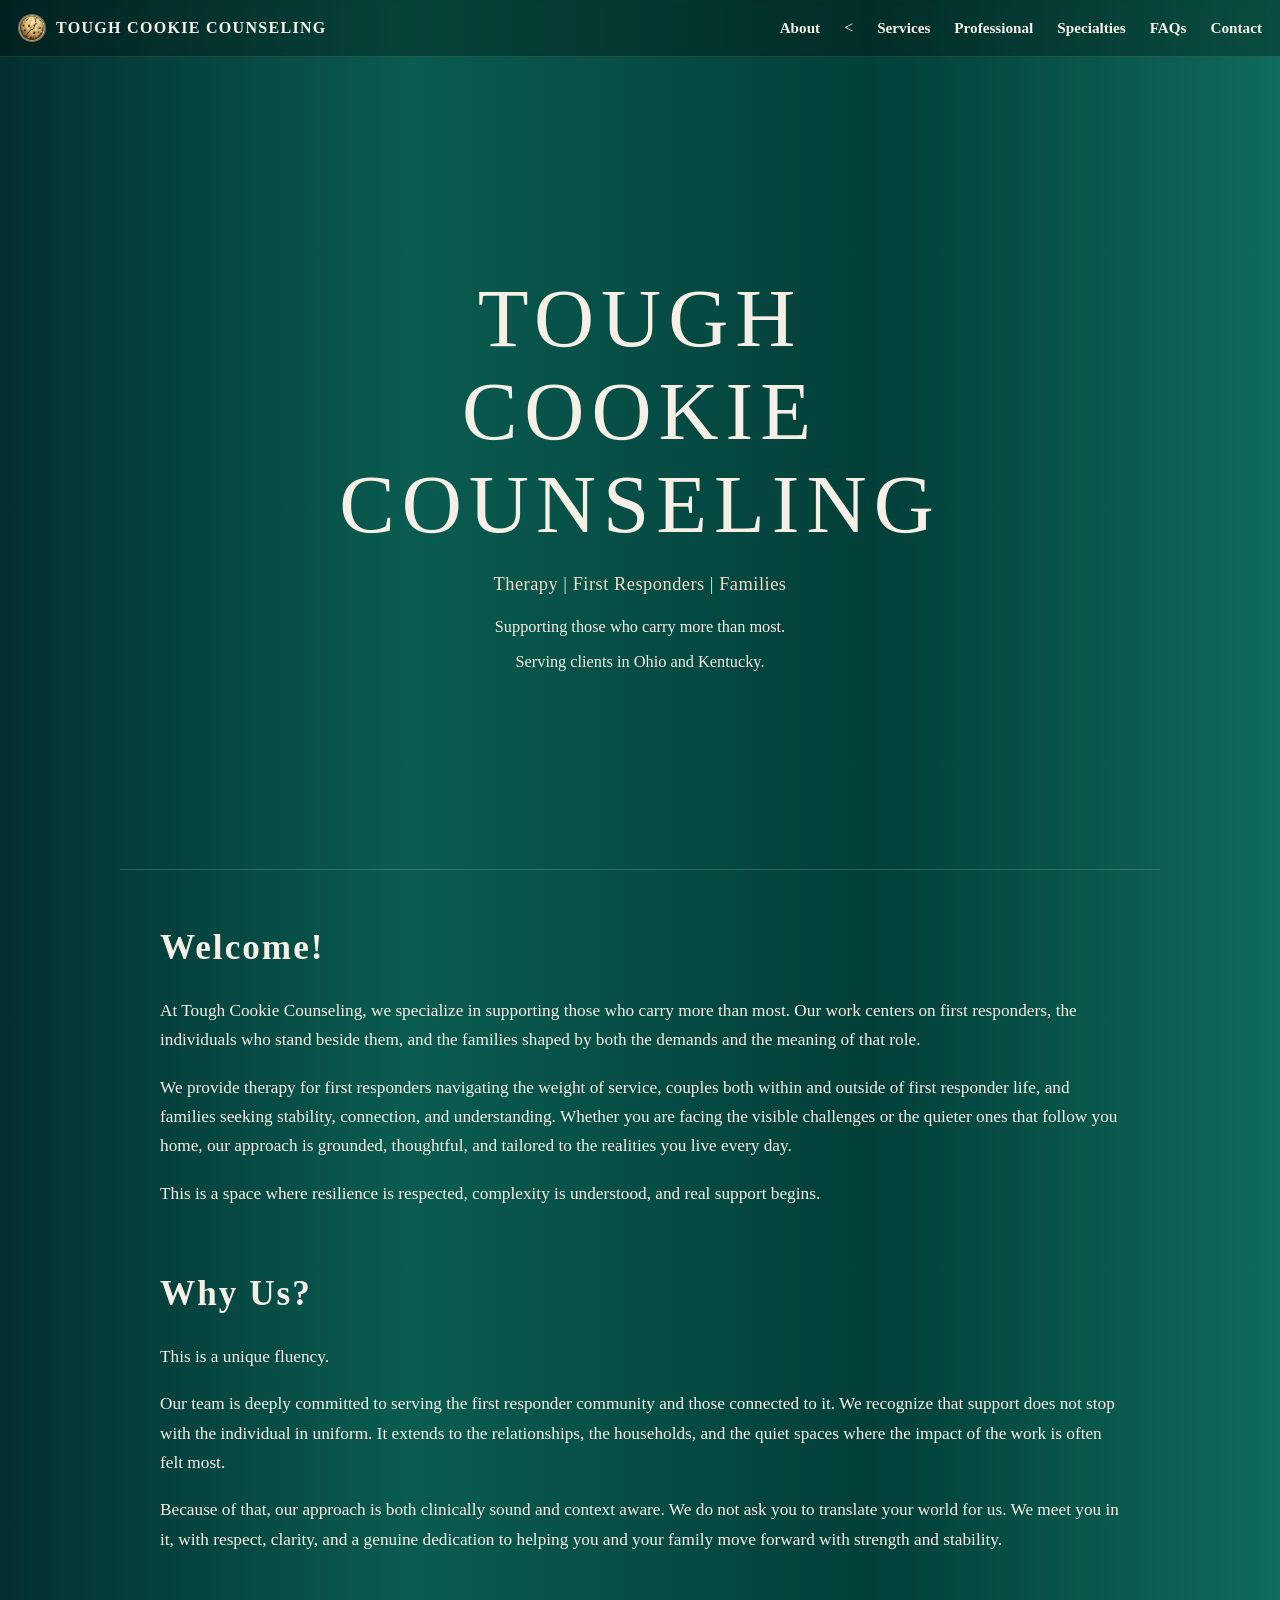
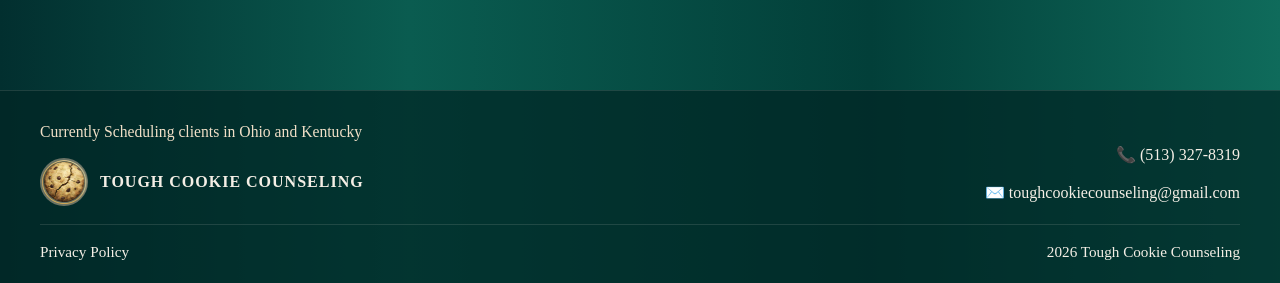
==== index.html @ ff463010 "Add links to consulting and peer support in dropdown" ====
<!DOCTYPE html>
<html lang="en">
<head>
  <meta charset="UTF-8" />
  <meta name="viewport" content="width=device-width, initial-scale=1.0" />
  <title>Tough Cookie Counseling</title>
  <style>
    body {
      margin: 0;
      font-family: Georgia, serif;
      color: #f5efe6;
      background: linear-gradient(90deg, #022f2f 0%, #0a5c50 32%, #023f39 68%, #0f6b5b 100%);
      line-height: 1.7;
    }

    header {
      background: rgba(0, 0, 0, 0.28);
      border-bottom: 1px solid rgba(245, 239, 230, 0.12);
      padding: 14px 18px;
      position: sticky;
      top: 0;
      z-index: 1000;
      backdrop-filter: blur(4px);
    }

    nav {
      display: flex;
      justify-content: space-between;
      align-items: center;
      gap: 20px;
      flex-wrap: wrap;
    }

    .brand {
      display: flex;
      align-items: center;
      gap: 10px;
      text-decoration: none;
      color: #f5efe6;
    }

    .brand img {
      width: 28px;
      height: 28px;
      border-radius: 50%;
      object-fit: cover;
      display: block;
    }

    .brand-title {
      font-size: 1rem;
      font-weight: 700;
      letter-spacing: 1.3px;
      text-transform: uppercase;
      white-space: nowrap;
    }

    .nav-links {
      list-style: none;
      display: flex;
      gap: 24px;
      margin: 0;
      padding: 0;
      align-items: center;
      flex-wrap: wrap;
    }

    .nav-links li {
      position: relative;
    }

    .nav-links a {
      color: #f5efe6;
      text-decoration: none;
      font-size: 0.95rem;
      font-weight: 600;
    }

    .nav-links a:hover {
      color: #eadcc8;
    }

    .dropdown-content {
      display: none;
      position: absolute;
      top: 100%;
      right: 0;
      min-width: 215px;
      background: #0c3b37;
      border: 1px solid rgba(245, 239, 230, 0.12);
      box-shadow: 0 10px 24px rgba(0, 0, 0, 0.22);
      z-index: 999;
    }

    .dropdown-content a {
      display: block;
      padding: 12px 14px;
      font-size: 0.92rem;
      white-space: nowrap;
    }

    .dropdown-content a:hover {
      background: rgba(255, 255, 255, 0.05);
    }

    .dropdown:hover .dropdown-content {
      display: block;
    }

    .hero {
      min-height: 78vh;
      display: flex;
      align-items: center;
      justify-content: center;
      text-align: center;
      padding: 70px 20px 40px;
    }

    .hero-inner {
      max-width: 760px;
      margin: 0 auto;
    }

    .hero h1 {
      font-size: 5.2rem;
      line-height: 1.12;
      letter-spacing: 7px;
      margin: 0 0 18px;
      font-weight: 400;
    }

    .hero-subtitle {
      font-size: 1.15rem;
      margin-bottom: 12px;
      color: #f0dfc7;
      letter-spacing: 0.5px;
    }

    .hero p {
      font-size: 1.02rem;
      margin: 8px 0;
    }

    .content {
      max-width: 1040px;
      margin: 0 auto;
      padding: 0 24px 80px;
    }

    .section-divider {
      border: none;
      border-top: 1px solid rgba(245, 239, 230, 0.18);
      margin: 0 auto 48px;
    }

    .info-section {
      max-width: 960px;
      margin: 0 auto 56px;
    }

    .info-section h2 {
      font-size: 2.2rem;
      letter-spacing: 2px;
      margin: 0 0 18px;
      color: #f5efe6;
    }

    .info-section p {
      font-size: 1.08rem;
      margin: 0 0 18px;
      color: #f5efe6;
    }

    footer {
      background: rgba(0, 38, 36, 0.72);
      border-top: 1px solid rgba(245, 239, 230, 0.12);
      padding: 28px 22px 18px;
    }

    .footer-grid {
      max-width: 1200px;
      margin: 0 auto;
      display: grid;
      grid-template-columns: 1.2fr 1fr;
      gap: 24px;
      align-items: end;
    }

    .footer-left {
      display: flex;
      flex-direction: column;
      gap: 12px;
    }

    .scheduling {
      font-size: 0.98rem;
      color: #f0dfc7;
    }

    .footer-logo {
      display: flex;
      align-items: center;
      gap: 12px;
      text-decoration: none;
      color: #f5efe6;
    }

    .footer-logo img {
      width: 48px;
      height: 48px;
      object-fit: cover;
      border-radius: 50%;
      display: block;
    }

    .footer-logo-text {
      font-size: 1rem;
      font-weight: 700;
      letter-spacing: 1px;
      text-transform: uppercase;
    }

    .footer-right {
      text-align: right;
      display: flex;
      flex-direction: column;
      gap: 10px;
      justify-content: flex-end;
    }

    .contact-line {
      font-size: 1rem;
      color: #f5efe6;
    }

    .contact-line a,
    .footer-bottom a {
      color: #f5efe6;
      text-decoration: none;
    }

    .contact-line a:hover,
    .footer-bottom a:hover {
      color: #eadcc8;
    }

    .footer-bottom {
      max-width: 1200px;
      margin: 18px auto 0;
      padding-top: 14px;
      border-top: 1px solid rgba(245, 239, 230, 0.12);
      display: flex;
      justify-content: space-between;
      gap: 16px;
      flex-wrap: wrap;
      font-size: 0.95rem;
    }

    @media (max-width: 900px) {
      .hero h1 {
        font-size: 3.6rem;
        letter-spacing: 4px;
      }

      .footer-grid {
        grid-template-columns: 1fr;
      }

      .footer-right {
        text-align: left;
      }

      .footer-bottom {
        flex-direction: column;
      }
    }

    @media (max-width: 640px) {
      header {
        padding: 14px 14px;
      }

      nav {
        align-items: flex-start;
      }

      .brand-title {
        font-size: 0.9rem;
      }

      .nav-links {
        gap: 14px;
      }

      .dropdown-content {
        right: auto;
        left: 0;
      }

      .hero {
        min-height: auto;
        padding: 60px 18px 36px;
      }

      .hero h1 {
        font-size: 2.5rem;
        letter-spacing: 3px;
      }

      .hero-subtitle {
        font-size: 1rem;
      }

      .info-section h2 {
        font-size: 1.7rem;
      }

      .info-section p {
        font-size: 1rem;
      }
    }
  </style>
</head>
<body>
  <header>
    <nav>
      <a class="brand" href="index.html">
        <img src="Cookie%20Logo%20Only.png" alt="Tough Cookie Counseling logo">
        <span class="brand-title">Tough Cookie Counseling</span>
      </a>

      <ul class="nav-links">
        <li class="dropdown">
          <a href="#">About</a>
          <div class="dropdown-content">
            <a href="about-tcc.html">About TCC</a>
            <a href="samantha-battrell.html">Samantha Battrell</a>
          </div>
        </li>

        <<li class="dropdown">
          <a href="#">Services</a>
          <div class="dropdown-content">
            <a href="services.html">Services Overview</a>
            <a href="consulting.html">Consulting</a>
            <a href="peer-support.html">Peer Support</a>
          </div>
        </li>
        <li class="dropdown">
          <a href="#">Professional</a>
          <div class="dropdown-content">
            <a href="professional.html">Professional</a>
            
          </div>
        </li>

        <li class="dropdown">
          <a href="#">Specialties</a>
          <div class="dropdown-content">
            <a href="specialties.html">Specialties</a>
          </div>
        </li>

        <li class="dropdown">
          <a href="#">FAQs</a>
          <div class="dropdown-content">
            <a href="faq.html">Frequently Asked Questions</a>
          </div>
        </li>

        <li class="dropdown">
          <a href="#">Contact</a>
          <div class="dropdown-content">
            <a href="contact.html">Contact</a>
          </div>
        </li>
      </ul>
    </nav>
  </header>

  <main>
    <section class="hero">
      <div class="hero-inner">
        <h1>TOUGH<br>COOKIE<br>COUNSELING</h1>
        <div class="hero-subtitle">Therapy | First Responders | Families</div>
        <p>Supporting those who carry more than most.</p>
        <p>Serving clients in Ohio and Kentucky.</p>
      </div>
    </section>

    <div class="content">
      <hr class="section-divider">

      <section class="info-section">
        <h2>Welcome!</h2>
        <p>
          At Tough Cookie Counseling, we specialize in supporting those who carry more than most.
          Our work centers on first responders, the individuals who stand beside them, and the families
          shaped by both the demands and the meaning of that role.
        </p>
        <p>
          We provide therapy for first responders navigating the weight of service, couples both within
          and outside of first responder life, and families seeking stability, connection, and understanding.
          Whether you are facing the visible challenges or the quieter ones that follow you home, our approach
          is grounded, thoughtful, and tailored to the realities you live every day.
        </p>
        <p>
          This is a space where resilience is respected, complexity is understood, and real support begins.
        </p>
      </section>

      <section class="info-section">
        <h2>Why Us?</h2>
        <p>
          This is a unique fluency.
        </p>
        <p>
          Our team is deeply committed to serving the first responder community and those connected to it.
          We recognize that support does not stop with the individual in uniform. It extends to the
          relationships, the households, and the quiet spaces where the impact of the work is often felt most.
        </p>
        <p>
          Because of that, our approach is both clinically sound and context aware. We do not ask you to
          translate your world for us. We meet you in it, with respect, clarity, and a genuine dedication
          to helping you and your family move forward with strength and stability.
        </p>
      </section>
    </div>
  </main>

  <footer>
    <div class="footer-grid">
      <div class="footer-left">
        <div class="scheduling">Currently Scheduling clients in Ohio and Kentucky</div>
        <a class="footer-logo" href="index.html">
          <img src="Cookie%20Logo%20Only.png" alt="Tough Cookie Counseling logo">
          <span class="footer-logo-text">Tough Cookie Counseling</span>
        </a>
      </div>

      <div class="footer-right">
        <div class="contact-line">📞 <a href="tel:15133278319">(513) 327-8319</a></div>
        <div class="contact-line">✉️ <a href="mailto:toughcookiecounseling@gmail.com">toughcookiecounseling@gmail.com</a></div>
      </div>
    </div>

    <div class="footer-bottom">
      <div><a href="NOTICEOFPRIVACYPRACTICES.docx" target="_blank">Privacy Policy</a></div>
      <div>2026 Tough Cookie Counseling</div>
    </div>
  </footer>
</body>
</html>
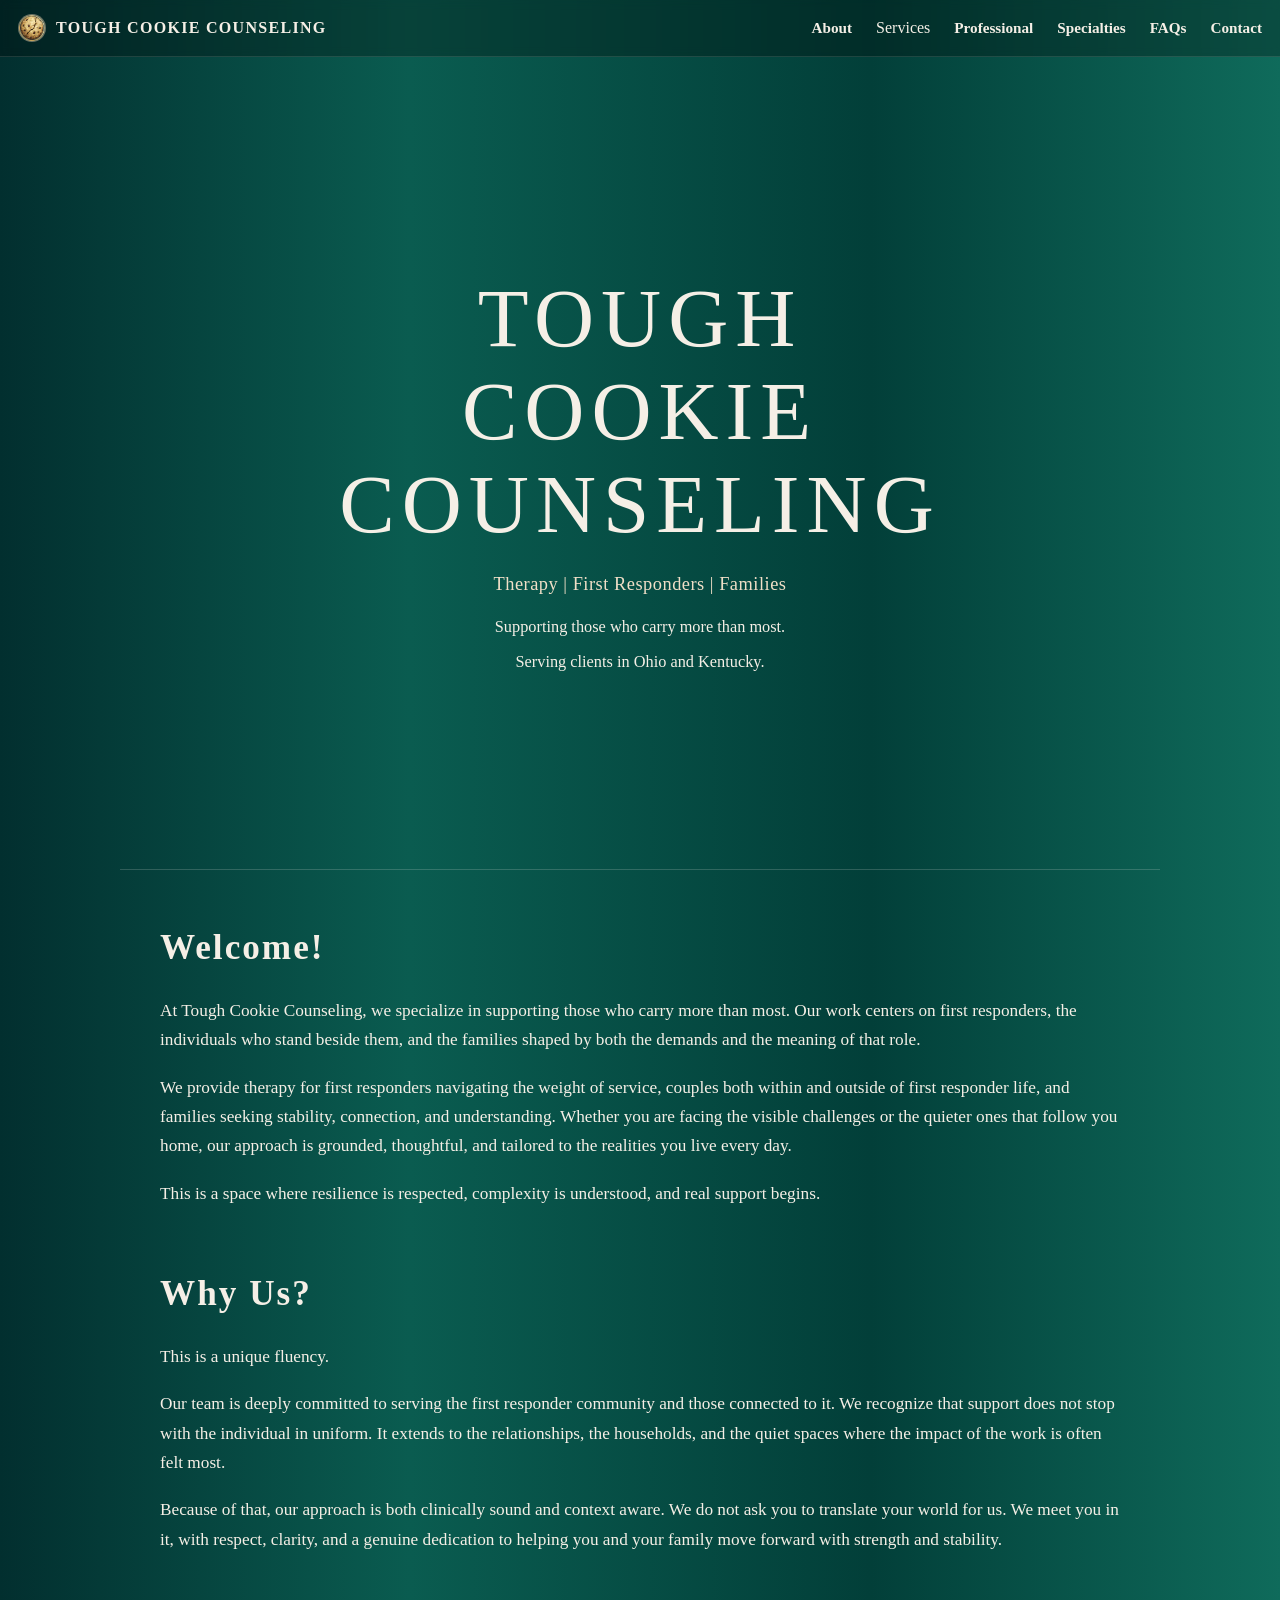
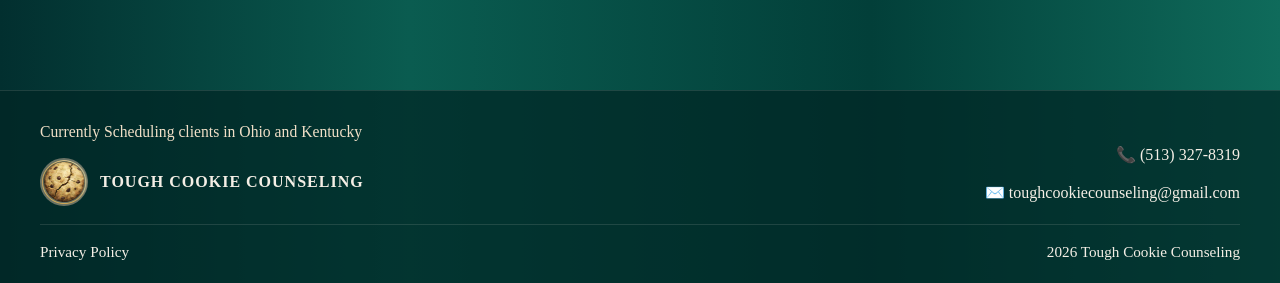
==== commit e009d62a: "Refactor Services section into a dropdown button Replaced the Services list with a dropdown button f" ====
--- a/index.html
+++ b/index.html
@@ -338,14 +338,15 @@
           </div>
         </li>
 
-        <<li class="dropdown">
-          <a href="#">Services</a>
-          <div class="dropdown-content">
-            <a href="services.html">Services Overview</a>
-            <a href="consulting.html">Consulting</a>
-            <a href="peer-support.html">Peer Support</a>
-          </div>
-        </li>
+        <div class="dropdown">
+        <div class="dropbtn">Services</div>
+        <div class="dropdown-content">
+          <a href="services.html">Clinical Services</a>
+          <a href="services.html#peer-support">Peer Support</a>
+          <a href="services.html#consulting">Consulting</a>
+        </div>
+      </div>
+        
         <li class="dropdown">
           <a href="#">Professional</a>
           <div class="dropdown-content">
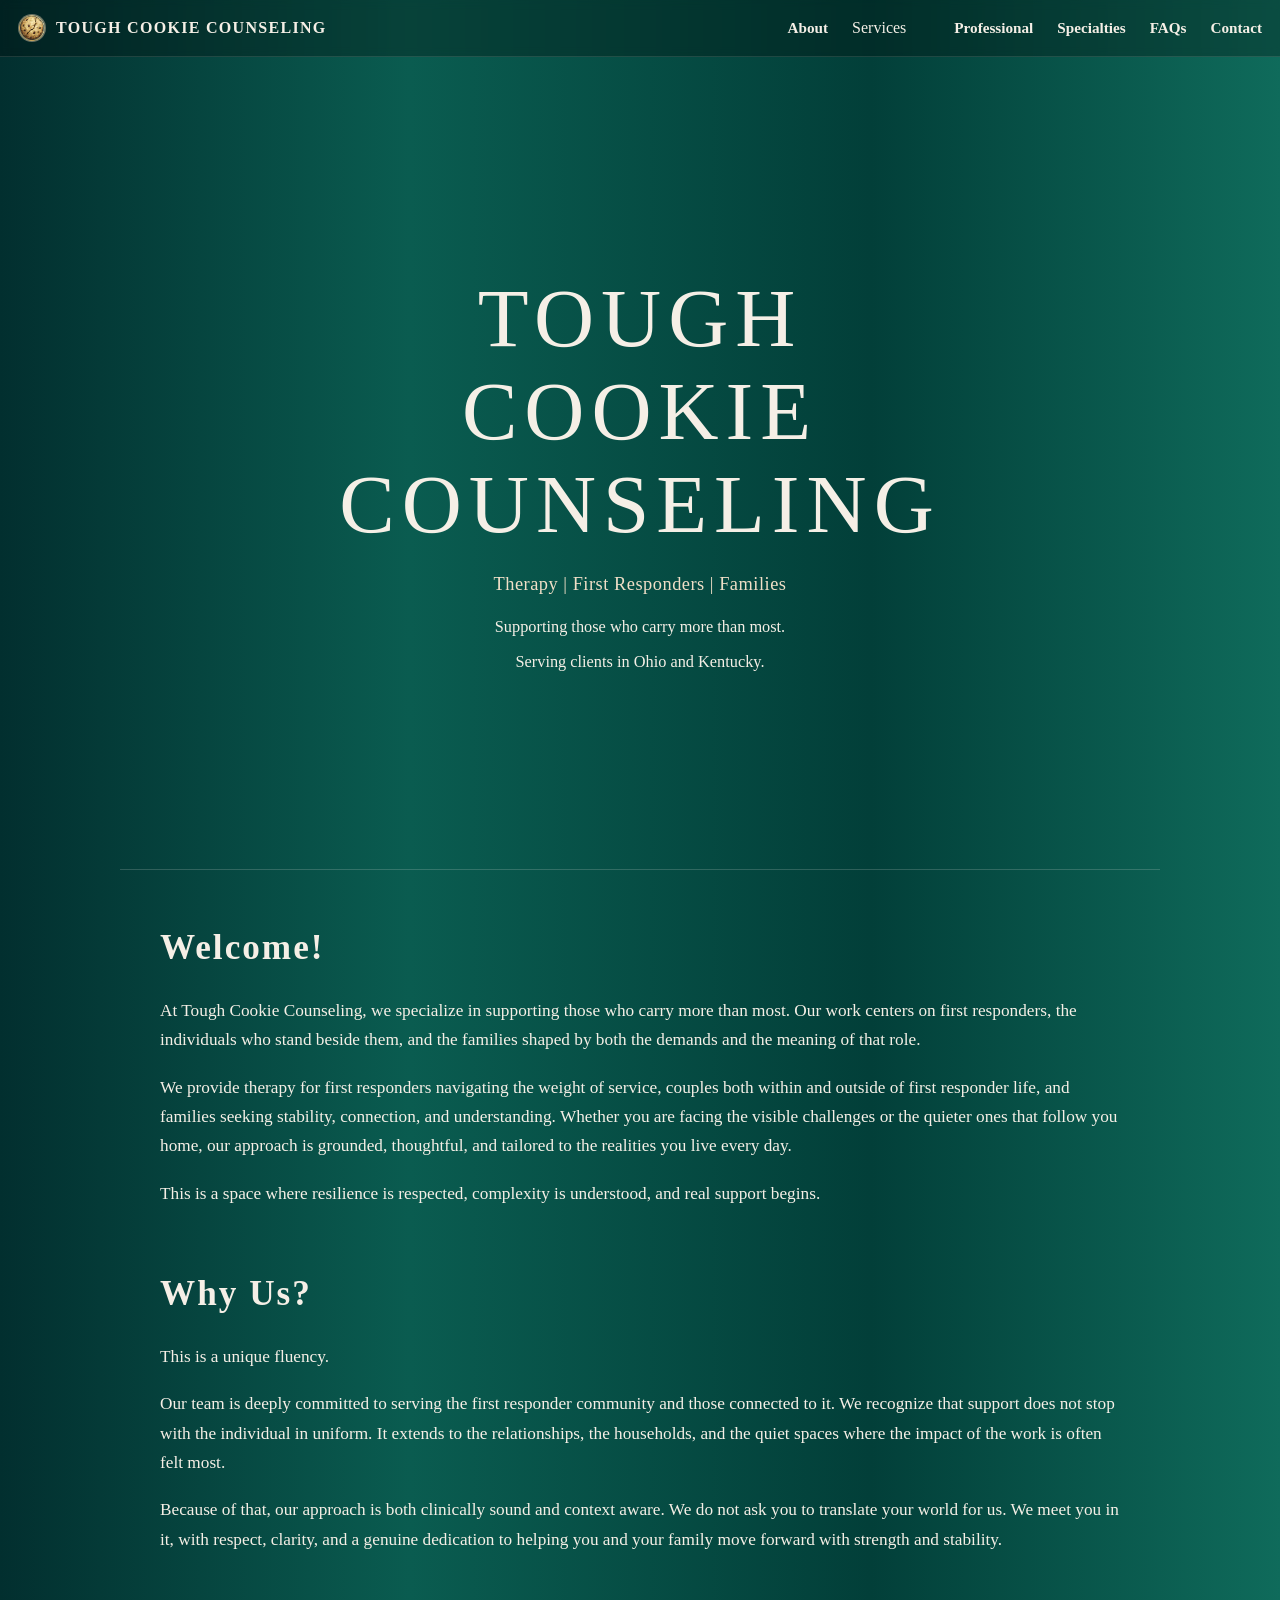
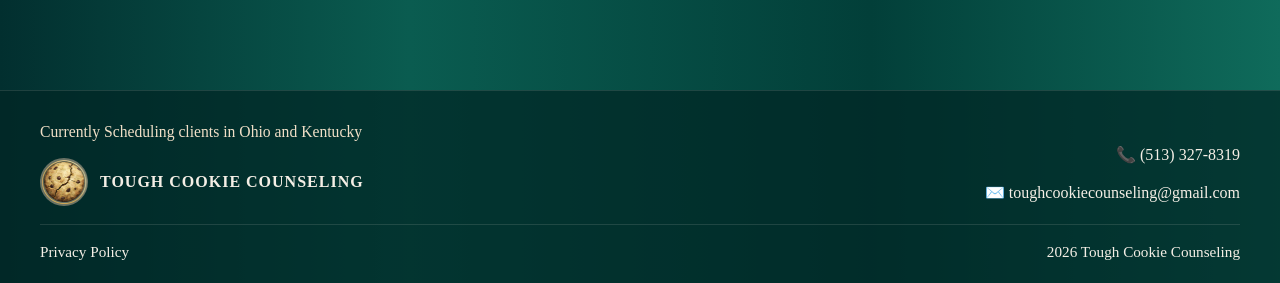
==== commit 6cd1d6af: "Remove specific service links from dropdown" ====
--- a/index.html
+++ b/index.html
@@ -341,9 +341,7 @@
         <div class="dropdown">
         <div class="dropbtn">Services</div>
         <div class="dropdown-content">
-          <a href="services.html">Clinical Services</a>
-          <a href="services.html#peer-support">Peer Support</a>
-          <a href="services.html#consulting">Consulting</a>
+          <a href="services.html">
         </div>
       </div>
         
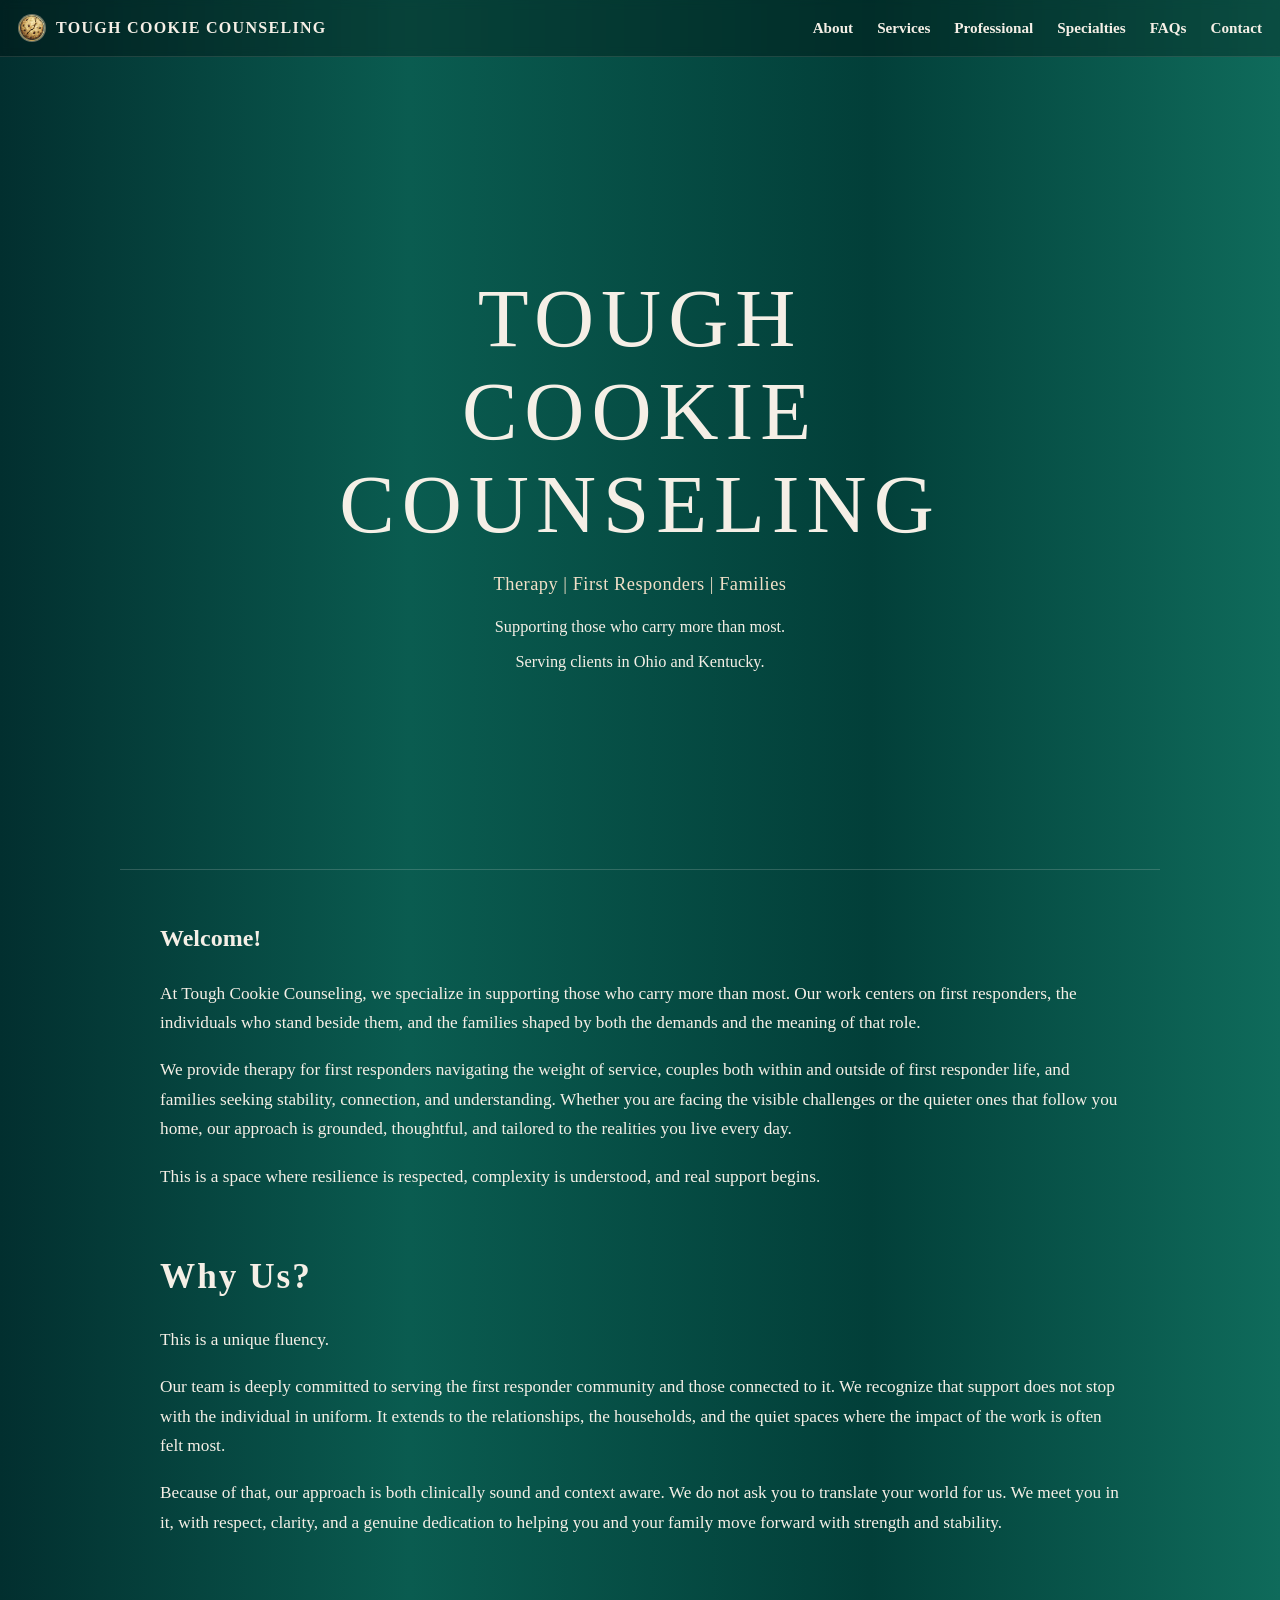
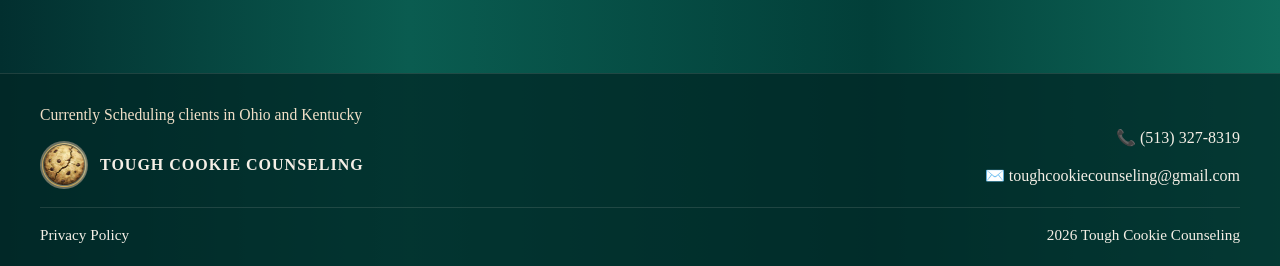
==== commit ee98582f: "Enhance dropdown menu and update welcome header Updated the site title and improved the services dro" ====
--- a/index.html
+++ b/index.html
@@ -336,14 +336,16 @@
             <a href="about-tcc.html">About TCC</a>
             <a href="samantha-battrell.html">Samantha Battrell</a>
           </div>
+          
         </li>
-
-        <div class="dropdown">
-        <div class="dropbtn">Services</div>
-        <div class="dropdown-content">
-          <a href="services.html">
-        </div>
-      </div>
+<li class="dropdown">
+  <a href="#">Services</a>
+  <div class="dropdown-content">
+    <a href="services.html">Services Overview</a>
+    <a href="services.html#consulting">Consulting</a>
+    <a href="services.html#peer-support">Peer Support</a>
+  </div>
+</li>
         
         <li class="dropdown">
           <a href="#">Professional</a>
@@ -391,7 +393,7 @@
       <hr class="section-divider">
 
       <section class="info-section">
-        <h2>Welcome!</h2>
+        <h1 class="site-title">Welcome!</h1>
         <p>
           At Tough Cookie Counseling, we specialize in supporting those who carry more than most.
           Our work centers on first responders, the individuals who stand beside them, and the families
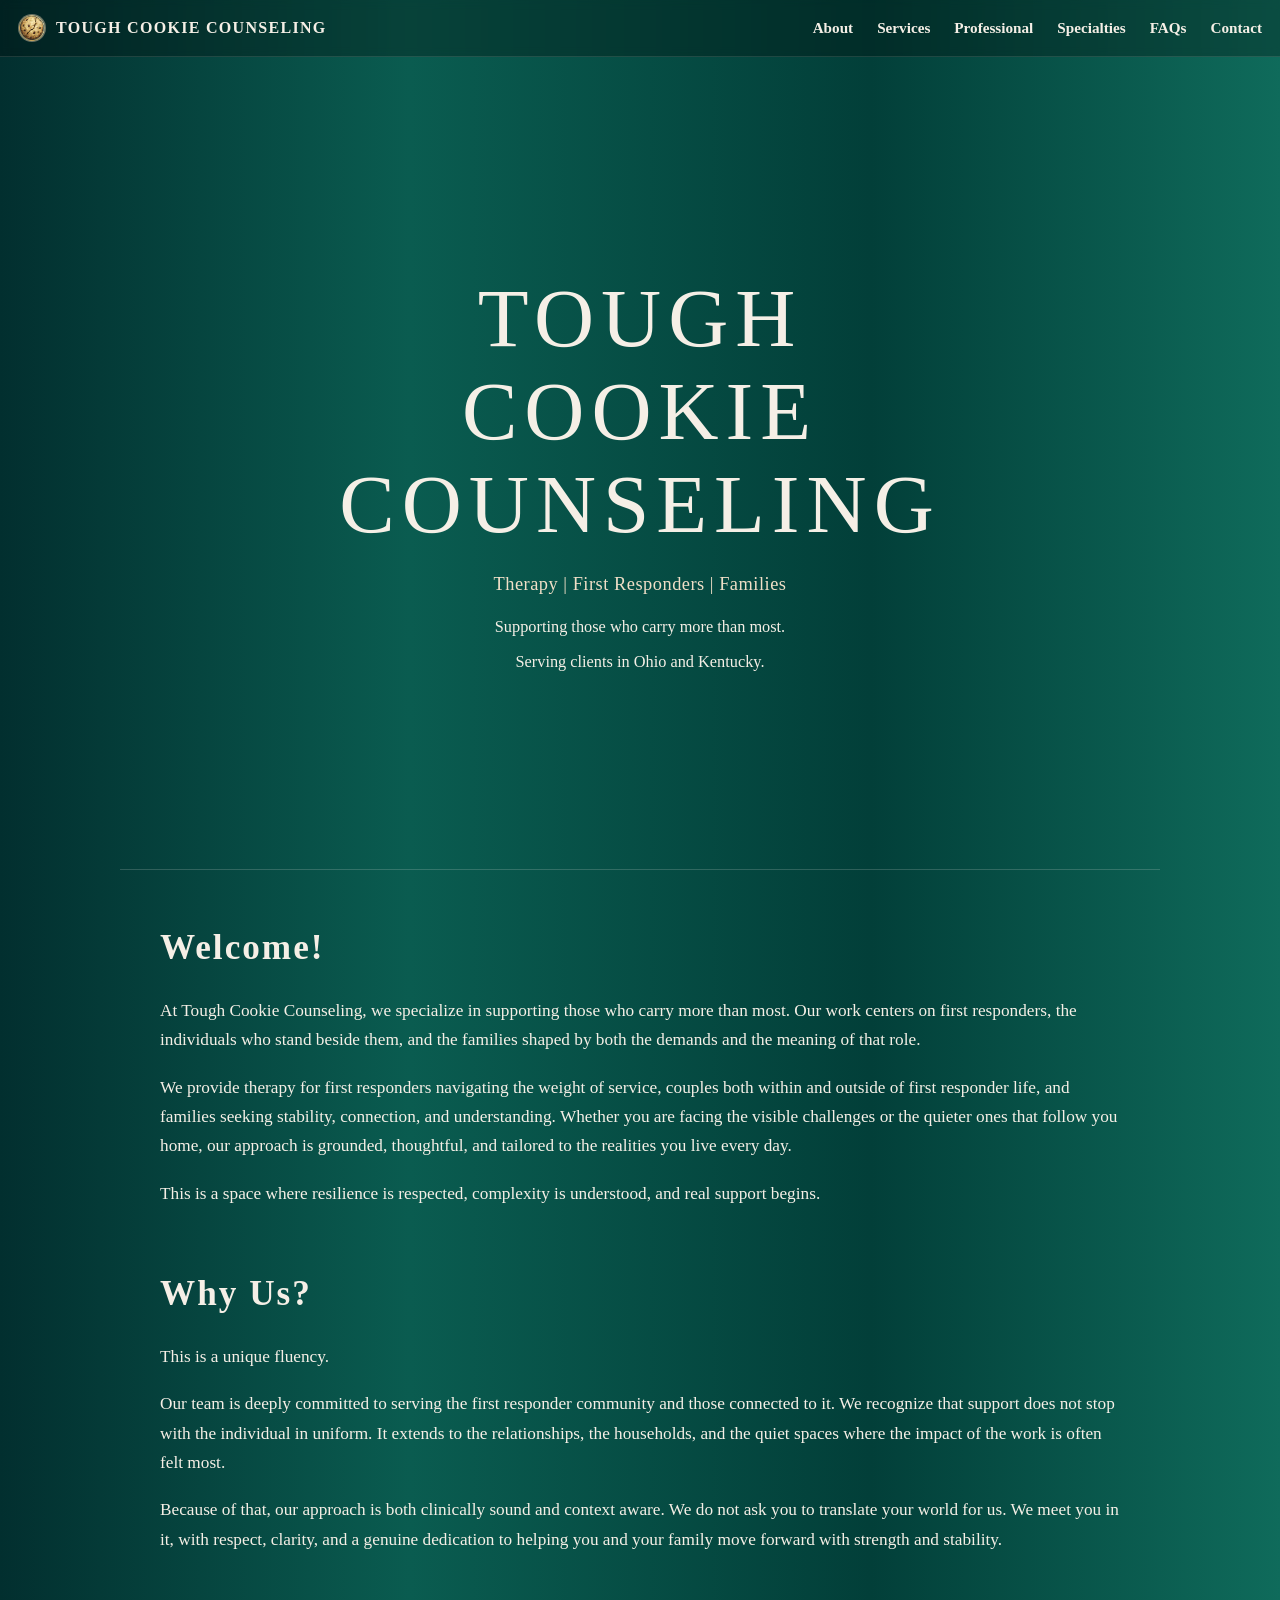
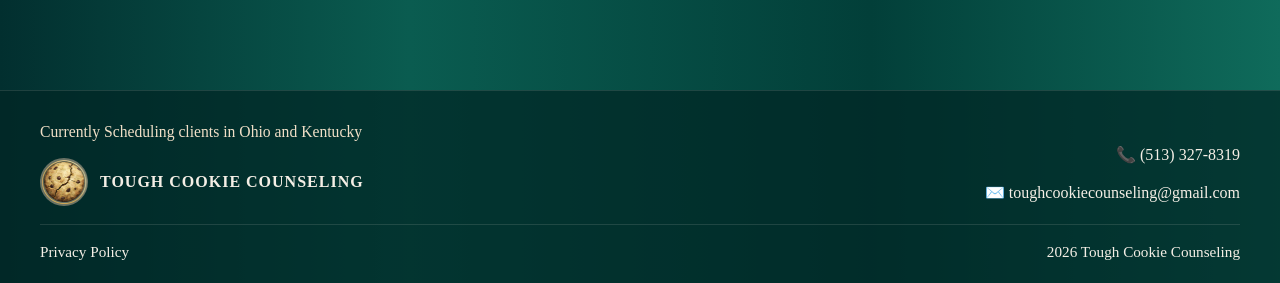
==== commit fe456bd1: "Refactor services dropdown and update welcome heading Removed unnecessary services dropdown links an" ====
--- a/index.html
+++ b/index.html
@@ -336,17 +336,15 @@
             <a href="about-tcc.html">About TCC</a>
             <a href="samantha-battrell.html">Samantha Battrell</a>
           </div>
-          
-        </li>
-<li class="dropdown">
-  <a href="#">Services</a>
-  <div class="dropdown-content">
-    <a href="services.html">Services Overview</a>
-    <a href="services.html#consulting">Consulting</a>
-    <a href="services.html#peer-support">Peer Support</a>
-  </div>
-</li>
-        
+        </li>
+
+        <li class="dropdown">
+          <a href="#">Services</a>
+          <div class="dropdown-content">
+            <a href="services.html">Services Overview</a>
+          </div>
+        </li>
+
         <li class="dropdown">
           <a href="#">Professional</a>
           <div class="dropdown-content">
@@ -393,7 +391,7 @@
       <hr class="section-divider">
 
       <section class="info-section">
-        <h1 class="site-title">Welcome!</h1>
+        <h2>Welcome!</h2>
         <p>
           At Tough Cookie Counseling, we specialize in supporting those who carry more than most.
           Our work centers on first responders, the individuals who stand beside them, and the families
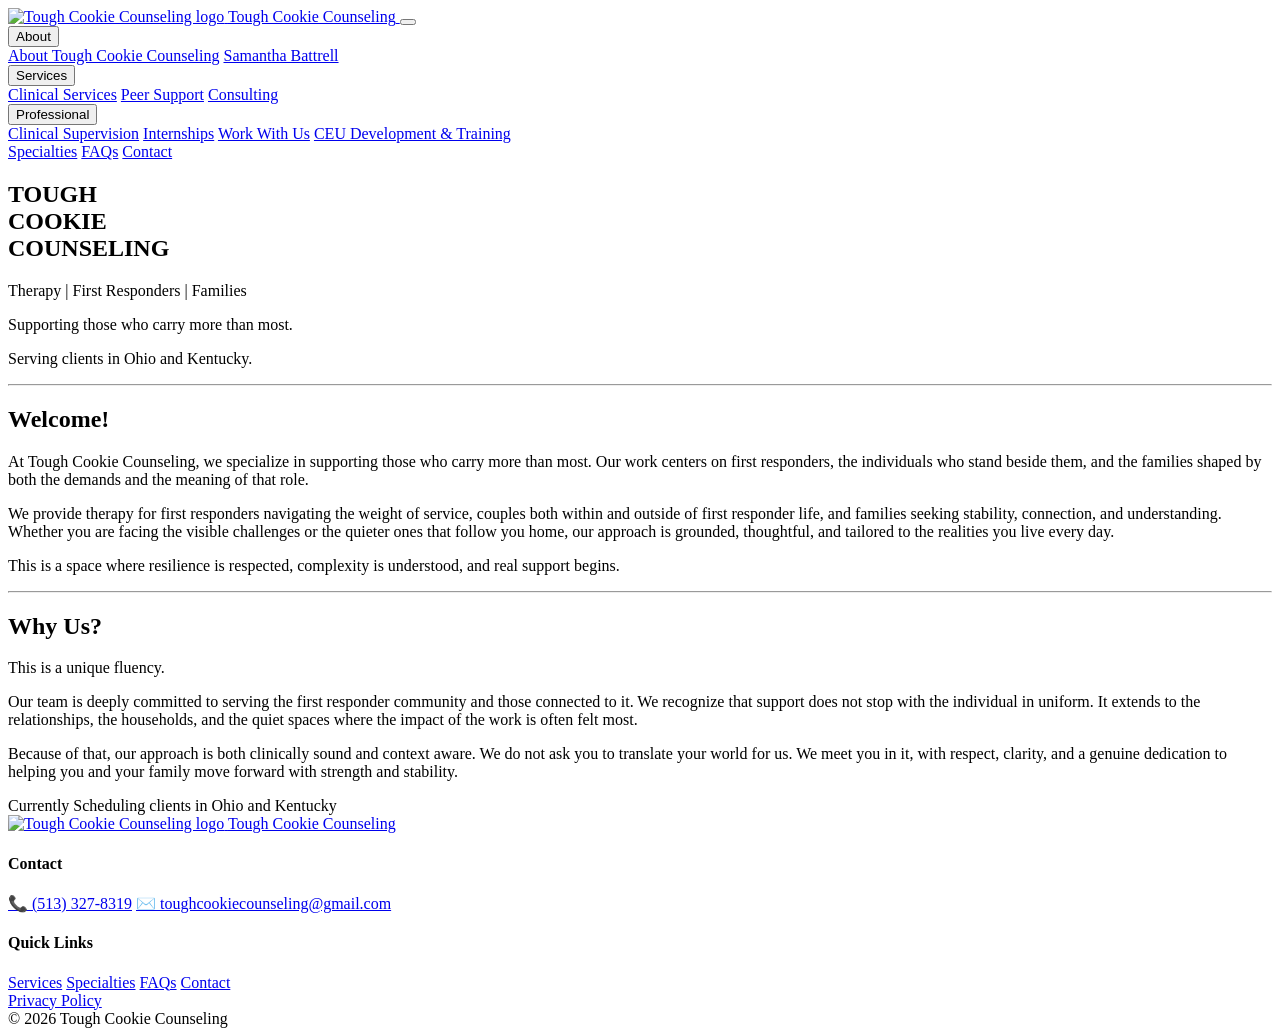
==== commit cfe797d9: "new update" ====
--- a/index.html
+++ b/index.html
@@ -1,394 +1,74 @@
-<!DOCTYPE html>
+﻿<!DOCTYPE html>
 <html lang="en">
 <head>
   <meta charset="UTF-8" />
   <meta name="viewport" content="width=device-width, initial-scale=1.0" />
+  <meta name="description" content="Tough Cookie Counseling — Therapy for first responders, couples, and families in Ohio and Kentucky. Grounded, direct, and real support." />
   <title>Tough Cookie Counseling</title>
-  <style>
-    body {
-      margin: 0;
-      font-family: Georgia, serif;
-      color: #f5efe6;
-      background: linear-gradient(90deg, #022f2f 0%, #0a5c50 32%, #023f39 68%, #0f6b5b 100%);
-      line-height: 1.7;
-    }
-
-    header {
-      background: rgba(0, 0, 0, 0.28);
-      border-bottom: 1px solid rgba(245, 239, 230, 0.12);
-      padding: 14px 18px;
-      position: sticky;
-      top: 0;
-      z-index: 1000;
-      backdrop-filter: blur(4px);
-    }
-
-    nav {
-      display: flex;
-      justify-content: space-between;
-      align-items: center;
-      gap: 20px;
-      flex-wrap: wrap;
-    }
-
-    .brand {
-      display: flex;
-      align-items: center;
-      gap: 10px;
-      text-decoration: none;
-      color: #f5efe6;
-    }
-
-    .brand img {
-      width: 28px;
-      height: 28px;
-      border-radius: 50%;
-      object-fit: cover;
-      display: block;
-    }
-
-    .brand-title {
-      font-size: 1rem;
-      font-weight: 700;
-      letter-spacing: 1.3px;
-      text-transform: uppercase;
-      white-space: nowrap;
-    }
-
-    .nav-links {
-      list-style: none;
-      display: flex;
-      gap: 24px;
-      margin: 0;
-      padding: 0;
-      align-items: center;
-      flex-wrap: wrap;
-    }
-
-    .nav-links li {
-      position: relative;
-    }
-
-    .nav-links a {
-      color: #f5efe6;
-      text-decoration: none;
-      font-size: 0.95rem;
-      font-weight: 600;
-    }
-
-    .nav-links a:hover {
-      color: #eadcc8;
-    }
-
-    .dropdown-content {
-      display: none;
-      position: absolute;
-      top: 100%;
-      right: 0;
-      min-width: 215px;
-      background: #0c3b37;
-      border: 1px solid rgba(245, 239, 230, 0.12);
-      box-shadow: 0 10px 24px rgba(0, 0, 0, 0.22);
-      z-index: 999;
-    }
-
-    .dropdown-content a {
-      display: block;
-      padding: 12px 14px;
-      font-size: 0.92rem;
-      white-space: nowrap;
-    }
-
-    .dropdown-content a:hover {
-      background: rgba(255, 255, 255, 0.05);
-    }
-
-    .dropdown:hover .dropdown-content {
-      display: block;
-    }
-
-    .hero {
-      min-height: 78vh;
-      display: flex;
-      align-items: center;
-      justify-content: center;
-      text-align: center;
-      padding: 70px 20px 40px;
-    }
-
-    .hero-inner {
-      max-width: 760px;
-      margin: 0 auto;
-    }
-
-    .hero h1 {
-      font-size: 5.2rem;
-      line-height: 1.12;
-      letter-spacing: 7px;
-      margin: 0 0 18px;
-      font-weight: 400;
-    }
-
-    .hero-subtitle {
-      font-size: 1.15rem;
-      margin-bottom: 12px;
-      color: #f0dfc7;
-      letter-spacing: 0.5px;
-    }
-
-    .hero p {
-      font-size: 1.02rem;
-      margin: 8px 0;
-    }
-
-    .content {
-      max-width: 1040px;
-      margin: 0 auto;
-      padding: 0 24px 80px;
-    }
-
-    .section-divider {
-      border: none;
-      border-top: 1px solid rgba(245, 239, 230, 0.18);
-      margin: 0 auto 48px;
-    }
-
-    .info-section {
-      max-width: 960px;
-      margin: 0 auto 56px;
-    }
-
-    .info-section h2 {
-      font-size: 2.2rem;
-      letter-spacing: 2px;
-      margin: 0 0 18px;
-      color: #f5efe6;
-    }
-
-    .info-section p {
-      font-size: 1.08rem;
-      margin: 0 0 18px;
-      color: #f5efe6;
-    }
-
-    footer {
-      background: rgba(0, 38, 36, 0.72);
-      border-top: 1px solid rgba(245, 239, 230, 0.12);
-      padding: 28px 22px 18px;
-    }
-
-    .footer-grid {
-      max-width: 1200px;
-      margin: 0 auto;
-      display: grid;
-      grid-template-columns: 1.2fr 1fr;
-      gap: 24px;
-      align-items: end;
-    }
-
-    .footer-left {
-      display: flex;
-      flex-direction: column;
-      gap: 12px;
-    }
-
-    .scheduling {
-      font-size: 0.98rem;
-      color: #f0dfc7;
-    }
-
-    .footer-logo {
-      display: flex;
-      align-items: center;
-      gap: 12px;
-      text-decoration: none;
-      color: #f5efe6;
-    }
-
-    .footer-logo img {
-      width: 48px;
-      height: 48px;
-      object-fit: cover;
-      border-radius: 50%;
-      display: block;
-    }
-
-    .footer-logo-text {
-      font-size: 1rem;
-      font-weight: 700;
-      letter-spacing: 1px;
-      text-transform: uppercase;
-    }
-
-    .footer-right {
-      text-align: right;
-      display: flex;
-      flex-direction: column;
-      gap: 10px;
-      justify-content: flex-end;
-    }
-
-    .contact-line {
-      font-size: 1rem;
-      color: #f5efe6;
-    }
-
-    .contact-line a,
-    .footer-bottom a {
-      color: #f5efe6;
-      text-decoration: none;
-    }
-
-    .contact-line a:hover,
-    .footer-bottom a:hover {
-      color: #eadcc8;
-    }
-
-    .footer-bottom {
-      max-width: 1200px;
-      margin: 18px auto 0;
-      padding-top: 14px;
-      border-top: 1px solid rgba(245, 239, 230, 0.12);
-      display: flex;
-      justify-content: space-between;
-      gap: 16px;
-      flex-wrap: wrap;
-      font-size: 0.95rem;
-    }
-
-    @media (max-width: 900px) {
-      .hero h1 {
-        font-size: 3.6rem;
-        letter-spacing: 4px;
-      }
-
-      .footer-grid {
-        grid-template-columns: 1fr;
-      }
-
-      .footer-right {
-        text-align: left;
-      }
-
-      .footer-bottom {
-        flex-direction: column;
-      }
-    }
-
-    @media (max-width: 640px) {
-      header {
-        padding: 14px 14px;
-      }
-
-      nav {
-        align-items: flex-start;
-      }
-
-      .brand-title {
-        font-size: 0.9rem;
-      }
-
-      .nav-links {
-        gap: 14px;
-      }
-
-      .dropdown-content {
-        right: auto;
-        left: 0;
-      }
-
-      .hero {
-        min-height: auto;
-        padding: 60px 18px 36px;
-      }
-
-      .hero h1 {
-        font-size: 2.5rem;
-        letter-spacing: 3px;
-      }
-
-      .hero-subtitle {
-        font-size: 1rem;
-      }
-
-      .info-section h2 {
-        font-size: 1.7rem;
-      }
-
-      .info-section p {
-        font-size: 1rem;
-      }
-    }
-  </style>
+  <link rel="icon" type="image/png" href="assets/images/fav.png" />
+  <link rel="stylesheet" href="assets/css/main.css" />
 </head>
 <body>
-  <header>
-    <nav>
-      <a class="brand" href="index.html">
-        <img src="Cookie%20Logo%20Only.png" alt="Tough Cookie Counseling logo">
-        <span class="brand-title">Tough Cookie Counseling</span>
-      </a>
 
-      <ul class="nav-links">
-        <li class="dropdown">
-          <a href="#">About</a>
-          <div class="dropdown-content">
-            <a href="about-tcc.html">About TCC</a>
-            <a href="samantha-battrell.html">Samantha Battrell</a>
-          </div>
-        </li>
+  <!-- ── Header ─────────────────────────────────────────── -->
+  <header class="navbar">
+    <a href="index.html" class="logo-wrap">
+      <img src="assets/images/Cookie Logo Only.png" class="navbar-logo" alt="Tough Cookie Counseling logo" />
+      <span class="logo-text">Tough Cookie Counseling</span>
+    </a>
 
-        <li class="dropdown">
-          <a href="#">Services</a>
-          <div class="dropdown-content">
-            <a href="services.html">Services Overview</a>
-          </div>
-        </li>
+    <button class="hamburger" id="hamburger" aria-label="Toggle menu" aria-expanded="false">
+      <span></span><span></span><span></span>
+    </button>
 
-        <li class="dropdown">
-          <a href="#">Professional</a>
-          <div class="dropdown-content">
-            <a href="professional.html">Professional</a>
-            
-          </div>
-        </li>
+    <nav class="nav-menu" id="navMenu">
+      <div class="dropdown" id="dd-about">
+        <button class="dropbtn">About</button>
+        <div class="dropdown-content">
+          <a href="about-tcc.html">About Tough Cookie Counseling</a>
+          <a href="samantha-battrell.html">Samantha Battrell</a>
+        </div>
+      </div>
 
-        <li class="dropdown">
-          <a href="#">Specialties</a>
-          <div class="dropdown-content">
-            <a href="specialties.html">Specialties</a>
-          </div>
-        </li>
+      <div class="dropdown" id="dd-services">
+        <button class="dropbtn">Services</button>
+        <div class="dropdown-content">
+          <a href="services.html">Clinical Services</a>
+          <a href="services.html#peer-support">Peer Support</a>
+          <a href="services.html#consulting">Consulting</a>
+        </div>
+      </div>
 
-        <li class="dropdown">
-          <a href="#">FAQs</a>
-          <div class="dropdown-content">
-            <a href="faq.html">Frequently Asked Questions</a>
-          </div>
-        </li>
+      <div class="dropdown" id="dd-professional">
+        <button class="dropbtn">Professional</button>
+        <div class="dropdown-content">
+          <a href="professional.html#supervision">Clinical Supervision</a>
+          <a href="professional.html#internships">Internships</a>
+          <a href="professional.html#work-with-us">Work With Us</a>
+          <a href="professional.html#ceu">CEU Development &amp; Training</a>
+        </div>
+      </div>
 
-        <li class="dropdown">
-          <a href="#">Contact</a>
-          <div class="dropdown-content">
-            <a href="contact.html">Contact</a>
-          </div>
-        </li>
-      </ul>
+      <a href="specialties.html">Specialties</a>
+      <a href="faq.html">FAQs</a>
+      <a href="contact.html">Contact</a>
     </nav>
   </header>
 
+  <!-- ── Hero ───────────────────────────────────────────── -->
+  <section class="hero">
+    <div class="hero-inner">
+      <h1>TOUGH<br>COOKIE<br>COUNSELING</h1>
+      <div class="hero-subtitle">Therapy | First Responders | Families</div>
+      <p>Supporting those who carry more than most.</p>
+      <p>Serving clients in Ohio and Kentucky.</p>
+    </div>
+  </section>
+
+  <!-- ── Main Content ───────────────────────────────────── -->
   <main>
-    <section class="hero">
-      <div class="hero-inner">
-        <h1>TOUGH<br>COOKIE<br>COUNSELING</h1>
-        <div class="hero-subtitle">Therapy | First Responders | Families</div>
-        <p>Supporting those who carry more than most.</p>
-        <p>Serving clients in Ohio and Kentucky.</p>
-      </div>
-    </section>
-
-    <div class="content">
-      <hr class="section-divider">
+    <div class="home-content">
+      <hr class="section-divider" />
 
       <section class="info-section">
         <h2>Welcome!</h2>
@@ -408,11 +88,11 @@
         </p>
       </section>
 
+      <hr class="section-divider" />
+
       <section class="info-section">
         <h2>Why Us?</h2>
-        <p>
-          This is a unique fluency.
-        </p>
+        <p>This is a unique fluency.</p>
         <p>
           Our team is deeply committed to serving the first responder community and those connected to it.
           We recognize that support does not stop with the individual in uniform. It extends to the
@@ -427,26 +107,39 @@
     </div>
   </main>
 
-  <footer>
+  <!-- ── Footer ─────────────────────────────────────────── -->
+  <footer class="site-footer">
     <div class="footer-grid">
-      <div class="footer-left">
-        <div class="scheduling">Currently Scheduling clients in Ohio and Kentucky</div>
-        <a class="footer-logo" href="index.html">
-          <img src="Cookie%20Logo%20Only.png" alt="Tough Cookie Counseling logo">
+      <div class="footer-brand">
+        <div class="footer-scheduling">Currently Scheduling clients in Ohio and Kentucky</div>
+        <a class="footer-logo-wrap" href="index.html">
+          <img src="assets/images/Cookie Logo Only.png" class="footer-logo-img" alt="Tough Cookie Counseling logo" />
           <span class="footer-logo-text">Tough Cookie Counseling</span>
         </a>
       </div>
 
-      <div class="footer-right">
-        <div class="contact-line">📞 <a href="tel:15133278319">(513) 327-8319</a></div>
-        <div class="contact-line">✉️ <a href="mailto:toughcookiecounseling@gmail.com">toughcookiecounseling@gmail.com</a></div>
+      <div class="footer-col">
+        <h4>Contact</h4>
+        <a href="tel:15133278319">📞 (513) 327-8319</a>
+        <a href="mailto:toughcookiecounseling@gmail.com">✉️ toughcookiecounseling@gmail.com</a>
+      </div>
+
+      <div class="footer-col">
+        <h4>Quick Links</h4>
+        <a href="services.html">Services</a>
+        <a href="specialties.html">Specialties</a>
+        <a href="faq.html">FAQs</a>
+        <a href="contact.html">Contact</a>
       </div>
     </div>
 
     <div class="footer-bottom">
       <div><a href="NOTICEOFPRIVACYPRACTICES.docx" target="_blank">Privacy Policy</a></div>
-      <div>2026 Tough Cookie Counseling</div>
+      <div>© 2026 Tough Cookie Counseling</div>
     </div>
   </footer>
+
+  <script src="assets/js/nav.js"></script>
 </body>
 </html>
+
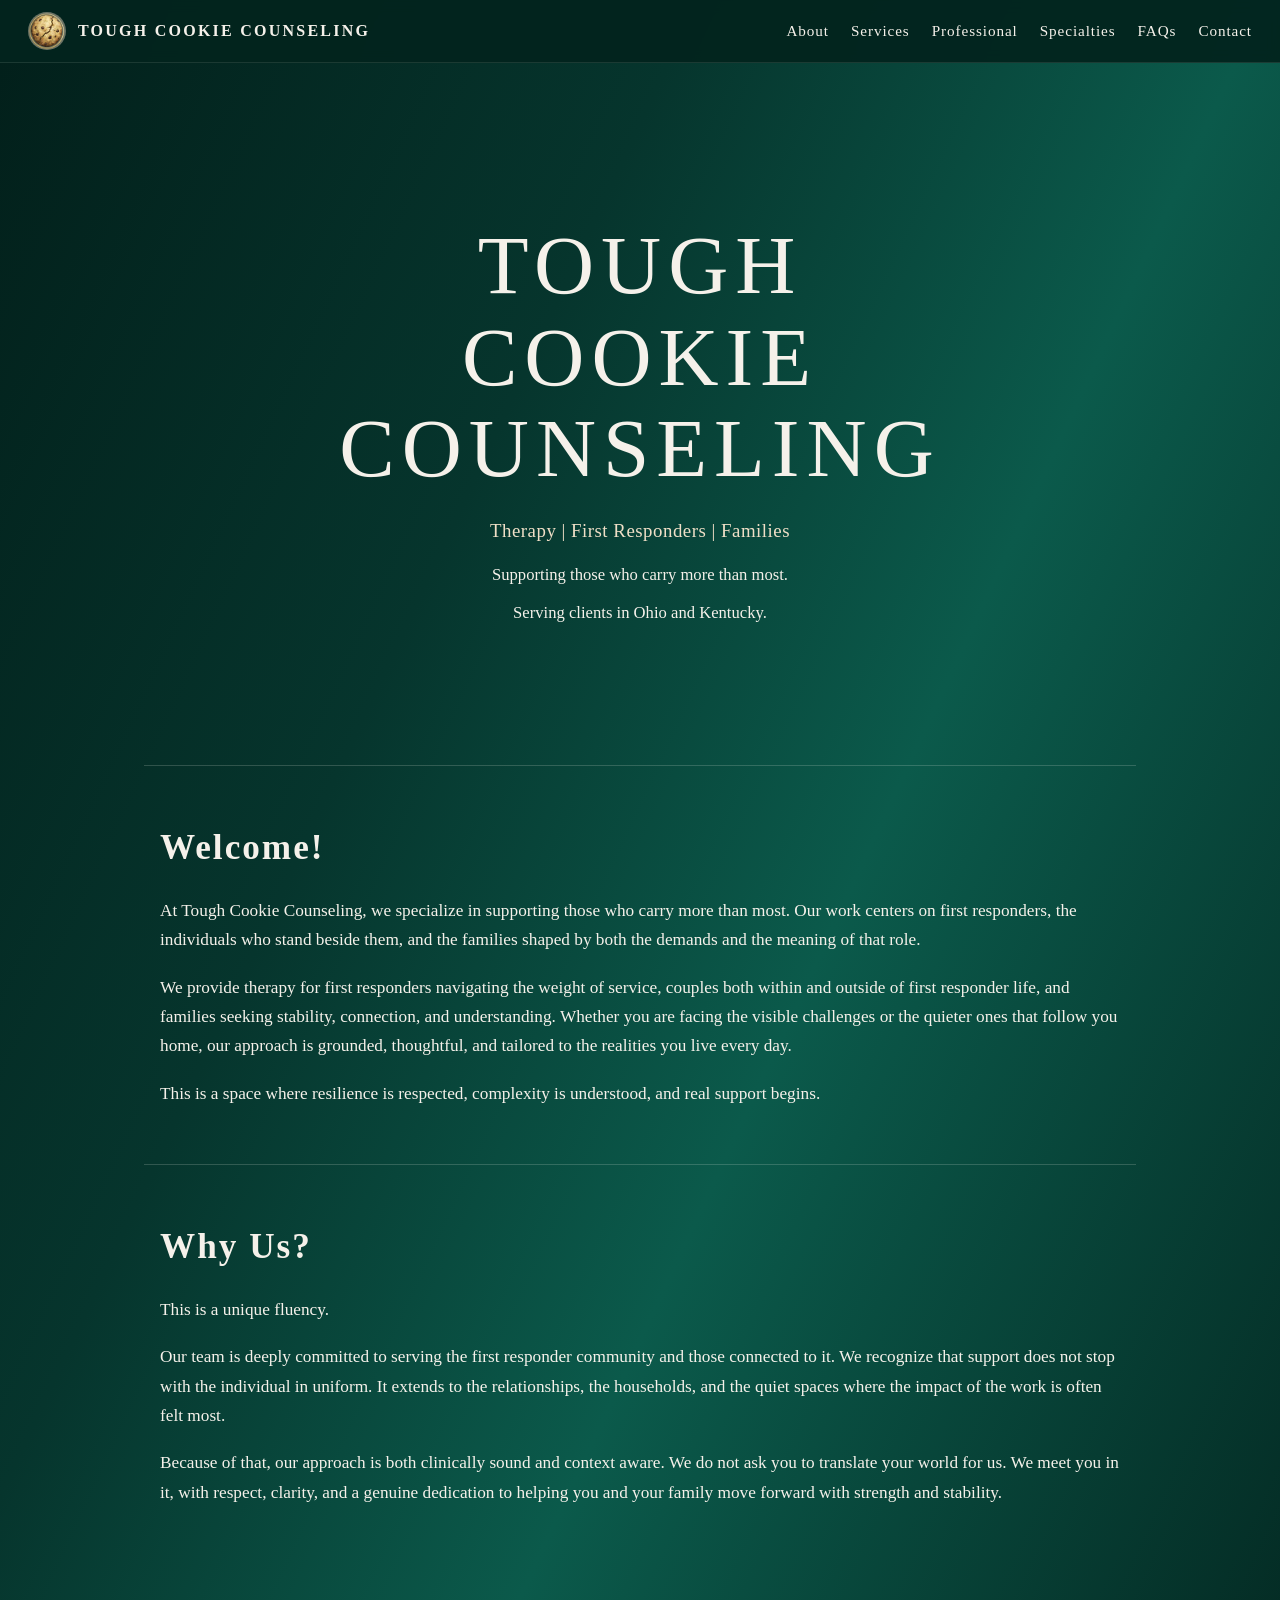
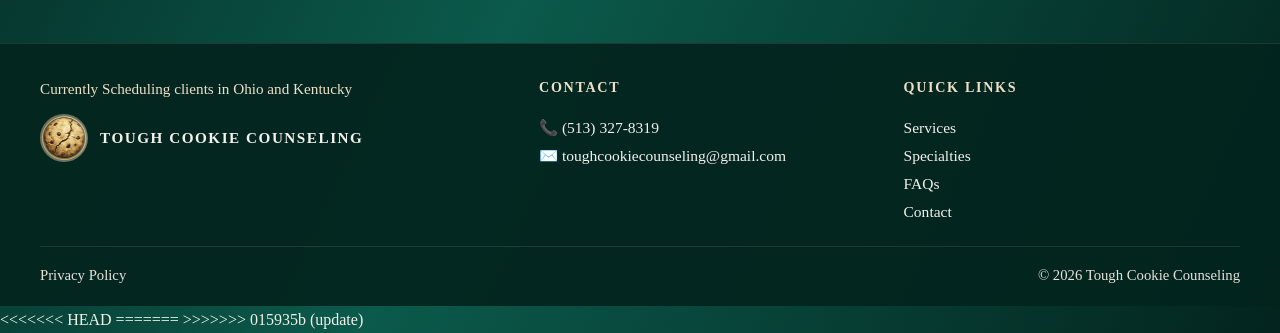
==== commit 96fb7274: "up" ====
--- a/index.html
+++ b/index.html
@@ -142,4 +142,8 @@
   <script src="assets/js/nav.js"></script>
 </body>
 </html>
+<<<<<<< HEAD
 
+=======
+
+>>>>>>> 015935b (update)
--- a/assets/css/main.css
+++ b/assets/css/main.css
@@ -0,0 +1,1232 @@
+/* =============================================================
+   Tough Cookie Counseling — Main Stylesheet
+   ============================================================= */
+
+/* ── Design Tokens ──────────────────────────────────────────── */
+:root {
+  --bg-gradient: linear-gradient(
+    115deg,
+    #021f1a 0%,
+    #06352d 32%,
+    #0b5a4b 58%,
+    #03241e 100%
+  );
+  --color-text:       #f5f1ea;
+  --color-text-muted: #e8e2d9;
+  --color-accent:     #f0dfc7;
+  --color-header-bg:  rgba(3, 36, 30, 0.95);
+  --color-footer-bg:  rgba(3, 36, 30, 0.92);
+  --color-card-bg:    rgba(3, 36, 30, 0.42);
+  --color-card-alt:   rgba(3, 36, 30, 0.38);
+  --color-border:     rgba(245, 241, 234, 0.10);
+  --color-border-mid: rgba(245, 241, 234, 0.18);
+  --color-hover-bg:   rgba(245, 241, 234, 0.08);
+  --color-dropdown-bg:rgba(3, 36, 30, 0.98);
+  --shadow-card:      0 8px 20px rgba(0, 0, 0, 0.14);
+  --shadow-dropdown:  0 8px 18px rgba(0, 0, 0, 0.28);
+  --font-main: Georgia, "Times New Roman", serif;
+}
+
+/* ── Base Reset ─────────────────────────────────────────────── */
+*,
+*::before,
+*::after {
+  box-sizing: border-box;
+}
+
+html {
+  scroll-behavior: smooth;
+}
+
+body {
+  margin: 0;
+  min-height: 100vh;
+  font-family: var(--font-main);
+  background: var(--bg-gradient);
+  color: var(--color-text);
+  line-height: 1.7;
+}
+
+img {
+  max-width: 100%;
+  display: block;
+}
+
+a {
+  color: var(--color-text);
+}
+
+/* ── Header / Navbar ────────────────────────────────────────── */
+.navbar {
+  display: flex;
+  align-items: center;
+  justify-content: space-between;
+  background: var(--color-header-bg);
+  padding: 12px 28px;
+  position: sticky;
+  top: 0;
+  z-index: 1000;
+  backdrop-filter: blur(6px);
+  border-bottom: 1px solid var(--color-border);
+  flex-wrap: wrap;
+  gap: 12px;
+}
+
+.logo-wrap {
+  display: flex;
+  align-items: center;
+  gap: 12px;
+  text-decoration: none;
+  color: var(--color-text);
+}
+
+.navbar-logo {
+  height: 38px;
+  width: 38px;
+  border-radius: 50%;
+  object-fit: cover;
+}
+
+.logo-text {
+  font-size: 1rem;
+  font-weight: 700;
+  letter-spacing: 0.14em;
+  text-transform: uppercase;
+  color: var(--color-text);
+  white-space: nowrap;
+}
+
+/* ── Navigation Menu ────────────────────────────────────────── */
+.nav-menu {
+  display: flex;
+  gap: 22px;
+  align-items: center;
+  flex-wrap: wrap;
+}
+
+.nav-menu a,
+.dropbtn {
+  color: var(--color-text);
+  text-decoration: none;
+  font-size: 0.95rem;
+  letter-spacing: 0.06em;
+  cursor: pointer;
+  font-family: var(--font-main);
+  background: none;
+  border: none;
+  padding: 0;
+  transition: color 0.18s;
+}
+
+.nav-menu a:hover,
+.dropbtn:hover {
+  color: var(--color-accent);
+}
+
+/* ── Dropdown ───────────────────────────────────────────────── */
+.dropdown {
+  position: relative;
+}
+
+.dropdown-content {
+  display: none;
+  position: absolute;
+  top: calc(100% + 6px);
+  left: 0;
+  background: var(--color-dropdown-bg);
+  min-width: 230px;
+  box-shadow: var(--shadow-dropdown);
+  z-index: 1001;
+  border: 1px solid var(--color-border);
+}
+
+/* Invisible bridge to prevent hover loss when moving mouse to dropdown */
+.dropdown-content::before {
+  content: "";
+  position: absolute;
+  top: -8px;
+  left: 0;
+  width: 100%;
+  height: 8px;
+}
+
+.dropdown-content a {
+  display: block;
+  padding: 12px 16px;
+  color: var(--color-text);
+  text-decoration: none;
+  font-size: 0.92rem;
+  letter-spacing: 0.03em;
+  transition: background 0.15s;
+}
+
+.dropdown-content a:hover {
+  background: var(--color-hover-bg);
+}
+
+.dropdown:hover .dropdown-content {
+  display: block;
+}
+
+/* ── Hamburger (mobile) ─────────────────────────────────────── */
+.hamburger {
+  display: none;
+  flex-direction: column;
+  justify-content: space-between;
+  width: 26px;
+  height: 18px;
+  cursor: pointer;
+  background: none;
+  border: none;
+  padding: 0;
+}
+
+.hamburger span {
+  display: block;
+  width: 100%;
+  height: 2px;
+  background: var(--color-text);
+  transition: 0.25s;
+}
+
+/* ── Hero (homepage large) ──────────────────────────────────── */
+.hero {
+  min-height: 78vh;
+  display: flex;
+  align-items: center;
+  justify-content: center;
+  text-align: center;
+  padding: 80px 20px 50px;
+}
+
+.hero-inner {
+  max-width: 780px;
+  margin: 0 auto;
+}
+
+.hero h1 {
+  font-size: 5.2rem;
+  line-height: 1.1;
+  letter-spacing: 7px;
+  margin: 0 0 20px;
+  font-weight: 400;
+}
+
+.hero-subtitle {
+  font-size: 1.18rem;
+  margin-bottom: 14px;
+  color: var(--color-accent);
+  letter-spacing: 0.5px;
+}
+
+.hero p {
+  font-size: 1.04rem;
+  margin: 10px 0;
+}
+
+/* ── Hero Mini (inner pages) ─────────────────────────────────── */
+.hero-mini {
+  text-align: center;
+  padding: 90px 20px 50px;
+}
+
+.hero-mini h1 {
+  margin: 0 0 18px;
+  font-size: 3.3rem;
+  font-weight: 400;
+  letter-spacing: 0.14em;
+  text-transform: uppercase;
+  color: var(--color-text);
+}
+
+.hero-mini p {
+  max-width: 900px;
+  margin: 0 auto;
+  font-size: 1.18rem;
+  line-height: 1.85;
+  color: var(--color-text-muted);
+}
+
+/* ── Anchor Pill Links ──────────────────────────────────────── */
+.anchor-links {
+  display: flex;
+  justify-content: center;
+  flex-wrap: wrap;
+  gap: 12px;
+  margin-top: 28px;
+}
+
+.anchor-links a {
+  color: var(--color-text);
+  text-decoration: none;
+  border: 1px solid var(--color-border-mid);
+  background: var(--color-card-bg);
+  padding: 10px 18px;
+  letter-spacing: 0.06em;
+  font-size: 0.9rem;
+  text-transform: uppercase;
+  transition: background 0.2s;
+}
+
+.anchor-links a:hover {
+  background: var(--color-hover-bg);
+}
+
+/* ── Page Content Wrapper ───────────────────────────────────── */
+.page-content {
+  max-width: 1160px;
+  margin: 0 auto;
+  padding: 10px 24px 100px;
+}
+
+/* ── Homepage Content ───────────────────────────────────────── */
+.home-content {
+  max-width: 1040px;
+  margin: 0 auto;
+  padding: 0 24px 80px;
+}
+
+.section-divider {
+  border: none;
+  border-top: 1px solid var(--color-border-mid);
+  margin: 0 auto 52px;
+}
+
+.info-section {
+  max-width: 960px;
+  margin: 0 auto 56px;
+}
+
+.info-section h2 {
+  font-size: 2.2rem;
+  letter-spacing: 2px;
+  margin: 0 0 18px;
+  color: var(--color-text);
+}
+
+.info-section p {
+  font-size: 1.08rem;
+  margin: 0 0 18px;
+  color: var(--color-text);
+}
+
+/* ── Section (inner page) ───────────────────────────────────── */
+.section {
+  padding: 48px 0 76px;
+  position: relative;
+}
+
+.section::after {
+  content: "";
+  display: block;
+  width: 60%;
+  height: 1px;
+  margin: 70px auto 0;
+  background: linear-gradient(to right, transparent, rgba(245, 241, 234, 0.3), transparent);
+}
+
+.section:last-of-type::after {
+  display: none;
+}
+
+.section-content {
+  max-width: 1020px;
+  margin: 0 auto;
+}
+
+.section h2 {
+  font-size: 2rem;
+  font-weight: 400;
+  letter-spacing: 0.12em;
+  text-transform: uppercase;
+  margin: 0 0 24px;
+  color: var(--color-text);
+  text-align: center;
+}
+
+.section-intro {
+  max-width: 860px;
+  margin: 0 auto 34px;
+  font-size: 1.15rem;
+  line-height: 1.9;
+  color: var(--color-text-muted);
+  text-align: center;
+}
+
+/* ── Grid Layouts ───────────────────────────────────────────── */
+.specialty-grid,
+.offer-grid,
+.values-grid,
+.goals-grid {
+  display: grid;
+  grid-template-columns: repeat(auto-fit, minmax(280px, 1fr));
+  gap: 24px;
+  margin-top: 28px;
+}
+
+.two-column {
+  display: grid;
+  grid-template-columns: 1fr 1fr;
+  gap: 28px;
+  margin-top: 28px;
+}
+
+/* ── Card Components ────────────────────────────────────────── */
+.specialty-card,
+.offer-card,
+.value-card,
+.goal-card,
+.service-card {
+  background: var(--color-card-bg);
+  border: 1px solid var(--color-border);
+  padding: 28px 24px;
+  box-shadow: var(--shadow-card);
+}
+
+.specialty-card h3,
+.offer-card h3,
+.value-card h3,
+.goal-card h3,
+.service-card h3 {
+  margin: 0 0 14px;
+  font-size: 1.12rem;
+  font-weight: 400;
+  letter-spacing: 0.08em;
+  text-transform: uppercase;
+  color: var(--color-text);
+}
+
+.specialty-card p,
+.offer-card p,
+.value-card p,
+.goal-card p,
+.service-card p {
+  margin: 0 0 12px;
+  font-size: 1.04rem;
+  line-height: 1.8;
+  color: var(--color-text-muted);
+}
+
+.specialty-card p:last-child,
+.offer-card p:last-child,
+.value-card p:last-child,
+.goal-card p:last-child,
+.service-card p:last-child {
+  margin-bottom: 0;
+}
+
+/* ── Focus Box ──────────────────────────────────────────────── */
+.focus-box {
+  background: var(--color-card-bg);
+  border: 1px solid var(--color-border);
+  padding: 26px 22px;
+  box-shadow: var(--shadow-card);
+}
+
+.focus-box h3 {
+  margin: 0 0 12px;
+  font-size: 1.08rem;
+  font-weight: 400;
+  letter-spacing: 0.08em;
+  text-transform: uppercase;
+  color: var(--color-text);
+}
+
+.focus-box p {
+  margin: 0;
+  font-size: 1.04rem;
+  line-height: 1.8;
+  color: var(--color-text-muted);
+}
+
+/* ── Detail Band ────────────────────────────────────────────── */
+.detail-band {
+  background: var(--color-card-alt);
+  border: 1px solid var(--color-border);
+  padding: 34px 30px;
+  margin-top: 28px;
+}
+
+.detail-band h3 {
+  margin: 0 0 16px;
+  font-size: 1.3rem;
+  font-weight: 400;
+  letter-spacing: 0.08em;
+  text-transform: uppercase;
+  color: var(--color-text);
+}
+
+.detail-band p {
+  margin: 0 0 16px;
+  font-size: 1.08rem;
+  line-height: 1.85;
+  color: var(--color-text-muted);
+}
+
+.detail-band p:last-child {
+  margin-bottom: 0;
+}
+
+.detail-band ul {
+  margin: 0 0 16px;
+  padding-left: 22px;
+  color: var(--color-text-muted);
+  font-size: 1.04rem;
+  line-height: 1.85;
+}
+
+.detail-band ul:last-child {
+  margin-bottom: 0;
+}
+
+/* ── Closing Box ────────────────────────────────────────────── */
+.closing-box {
+  max-width: 880px;
+  margin: 0 auto;
+  padding: 34px 30px;
+  text-align: center;
+  background: rgba(3, 36, 30, 0.45);
+  border: 1px solid rgba(245, 241, 234, 0.12);
+}
+
+.closing-box p {
+  margin: 0 0 14px;
+  font-size: 1.15rem;
+  line-height: 1.9;
+  color: var(--color-text-muted);
+}
+
+.closing-box p:last-child {
+  margin-bottom: 0;
+}
+
+.closing-box .quote {
+  font-style: italic;
+  font-size: 1.1rem;
+  color: var(--color-accent);
+}
+
+/* ── Rates / Policy Box ─────────────────────────────────────── */
+.rates-band {
+  background: var(--color-card-alt);
+  border: 1px solid var(--color-border);
+  padding: 34px 30px;
+  margin-top: 28px;
+}
+
+.rates-band h3 {
+  margin: 0 0 18px;
+  font-size: 1.3rem;
+  font-weight: 400;
+  letter-spacing: 0.08em;
+  text-transform: uppercase;
+  color: var(--color-text);
+}
+
+.rates-band p {
+  margin: 0 0 12px;
+  font-size: 1.05rem;
+  line-height: 1.8;
+  color: var(--color-text-muted);
+}
+
+.rates-band p:last-child {
+  margin-bottom: 0;
+}
+
+.rates-band strong {
+  color: var(--color-text);
+}
+
+.rates-row {
+  display: flex;
+  justify-content: space-between;
+  align-items: center;
+  padding: 10px 0;
+  border-bottom: 1px solid var(--color-border);
+  font-size: 1.05rem;
+  color: var(--color-text-muted);
+}
+
+.rates-row:last-of-type {
+  border-bottom: none;
+}
+
+.rates-row span:first-child {
+  font-weight: 400;
+  letter-spacing: 0.04em;
+  color: var(--color-text);
+}
+
+.policy-list {
+  padding-left: 20px;
+  margin: 12px 0 0;
+  color: var(--color-text-muted);
+  font-size: 1.04rem;
+  line-height: 1.85;
+}
+
+/* ── Buttons ────────────────────────────────────────────────── */
+.btn-primary,
+.btn-secondary {
+  display: inline-block;
+  padding: 12px 26px;
+  font-family: var(--font-main);
+  font-size: 0.95rem;
+  letter-spacing: 0.06em;
+  text-transform: uppercase;
+  text-decoration: none;
+  cursor: pointer;
+  border: none;
+  transition: opacity 0.18s, transform 0.15s;
+}
+
+.btn-primary {
+  background: var(--color-text);
+  color: #022f2f;
+}
+
+.btn-secondary {
+  background: transparent;
+  color: var(--color-text);
+  border: 1px solid var(--color-border-mid);
+}
+
+.btn-primary:hover,
+.btn-secondary:hover {
+  opacity: 0.88;
+  transform: translateY(-1px);
+}
+
+/* ── Samantha / Bio ─────────────────────────────────────────── */
+.bio-hero {
+  display: flex;
+  align-items: flex-start;
+  gap: 48px;
+  flex-wrap: wrap;
+  padding: 70px 24px 40px;
+  max-width: 1040px;
+  margin: 0 auto;
+}
+
+.bio-photo {
+  width: 260px;
+  height: 320px;
+  object-fit: cover;
+  object-position: top;
+  flex-shrink: 0;
+  border: 1px solid var(--color-border);
+}
+
+.bio-text {
+  flex: 1;
+  min-width: 260px;
+}
+
+.bio-text h1 {
+  font-size: 2.8rem;
+  font-weight: 400;
+  letter-spacing: 0.14em;
+  text-transform: uppercase;
+  margin: 0 0 10px;
+  color: var(--color-text);
+}
+
+.bio-credentials {
+  font-size: 1.05rem;
+  letter-spacing: 0.12em;
+  color: var(--color-accent);
+  margin-bottom: 16px;
+  text-transform: uppercase;
+}
+
+.bio-tagline {
+  font-size: 1.1rem;
+  font-style: italic;
+  color: var(--color-text-muted);
+  margin-bottom: 20px;
+  line-height: 1.6;
+}
+
+.bio-text p {
+  font-size: 1.06rem;
+  line-height: 1.8;
+  color: var(--color-text-muted);
+  margin: 0 0 16px;
+}
+
+.bio-text p:last-child {
+  margin-bottom: 0;
+}
+
+.credentials-list {
+  list-style: none;
+  padding: 0;
+  margin: 0 0 20px;
+}
+
+.credentials-list li {
+  font-size: 1rem;
+  color: var(--color-text-muted);
+  padding: 5px 0;
+  border-bottom: 1px solid var(--color-border);
+  letter-spacing: 0.02em;
+}
+
+.credentials-list li:first-child {
+  border-top: 1px solid var(--color-border);
+}
+
+/* ── FAQ Accordion ──────────────────────────────────────────── */
+.faq-list {
+  display: flex;
+  flex-direction: column;
+  gap: 10px;
+  margin-top: 28px;
+}
+
+.faq-item {
+  border: 1px solid var(--color-border);
+  background: var(--color-card-bg);
+}
+
+.faq-question {
+  width: 100%;
+  padding: 20px 24px;
+  display: flex;
+  justify-content: space-between;
+  align-items: center;
+  cursor: pointer;
+  background: none;
+  border: none;
+  color: var(--color-text);
+  font-family: var(--font-main);
+  font-size: 1.05rem;
+  letter-spacing: 0.04em;
+  text-align: left;
+  transition: background 0.15s;
+}
+
+.faq-question:hover {
+  background: var(--color-hover-bg);
+}
+
+.faq-question .faq-icon {
+  font-size: 1.2rem;
+  line-height: 1;
+  flex-shrink: 0;
+  margin-left: 16px;
+  transition: transform 0.25s;
+  color: var(--color-accent);
+}
+
+.faq-item.open .faq-icon {
+  transform: rotate(45deg);
+}
+
+.faq-answer {
+  /* Smooth accordion: collapsed state */
+  max-height: 0;
+  overflow: hidden;
+  opacity: 0;
+  padding: 0 24px;
+  font-size: 1.04rem;
+  line-height: 1.85;
+  color: var(--color-text-muted);
+  transition:
+    max-height 0.42s ease,
+    opacity    0.32s ease,
+    padding    0.35s ease;
+}
+
+.faq-answer p {
+  margin: 0 0 12px;
+}
+
+.faq-answer p:last-child {
+  margin-bottom: 0;
+}
+
+.faq-answer ul {
+  padding-left: 22px;
+  margin: 10px 0 0;
+  color: var(--color-text-muted);
+  line-height: 1.85;
+}
+
+.faq-item.open .faq-answer {
+  max-height: 700px;   /* large enough for longest answer */
+  opacity: 1;
+  padding: 0 24px 22px;
+}
+
+/* ── Contact Page ───────────────────────────────────────────── */
+.contact-grid {
+  display: grid;
+  grid-template-columns: 1fr 1fr;
+  gap: 28px;
+  margin-top: 28px;
+}
+
+.contact-info-card {
+  background: var(--color-card-bg);
+  border: 1px solid var(--color-border);
+  padding: 32px 28px;
+  box-shadow: var(--shadow-card);
+}
+
+.contact-info-card h3 {
+  margin: 0 0 20px;
+  font-size: 1.2rem;
+  font-weight: 400;
+  letter-spacing: 0.1em;
+  text-transform: uppercase;
+  color: var(--color-text);
+}
+
+.contact-line {
+  display: flex;
+  align-items: flex-start;
+  gap: 12px;
+  margin-bottom: 16px;
+  font-size: 1.05rem;
+  color: var(--color-text-muted);
+}
+
+.contact-line:last-child {
+  margin-bottom: 0;
+}
+
+.contact-line .icon {
+  font-size: 1.1rem;
+  flex-shrink: 0;
+  margin-top: 2px;
+}
+
+.contact-line a {
+  color: var(--color-text);
+  text-decoration: none;
+  transition: color 0.15s;
+}
+
+.contact-line a:hover {
+  color: var(--color-accent);
+}
+
+.contact-note {
+  max-width: 860px;
+  margin: 28px auto 0;
+  font-size: 1.06rem;
+  line-height: 1.85;
+  color: var(--color-text-muted);
+  text-align: center;
+}
+
+/* ── Footer ─────────────────────────────────────────────────── */
+.site-footer {
+  background: var(--color-footer-bg);
+  border-top: 1px solid var(--color-border);
+  padding: 32px 28px 18px;
+}
+
+.footer-grid {
+  max-width: 1200px;
+  margin: 0 auto;
+  display: grid;
+  grid-template-columns: 1.4fr 1fr 1fr;
+  gap: 28px;
+  align-items: start;
+}
+
+.footer-brand {
+  display: flex;
+  flex-direction: column;
+  gap: 12px;
+}
+
+.footer-scheduling {
+  font-size: 0.95rem;
+  color: var(--color-accent);
+}
+
+.footer-logo-wrap {
+  display: flex;
+  align-items: center;
+  gap: 12px;
+  text-decoration: none;
+  color: var(--color-text);
+}
+
+.footer-logo-img {
+  width: 48px;
+  height: 48px;
+  border-radius: 50%;
+  object-fit: cover;
+}
+
+.footer-logo-text {
+  font-size: 0.95rem;
+  font-weight: 700;
+  letter-spacing: 0.1em;
+  text-transform: uppercase;
+  color: var(--color-text);
+}
+
+.footer-col h4 {
+  font-size: 0.88rem;
+  font-weight: 700;
+  letter-spacing: 0.12em;
+  text-transform: uppercase;
+  color: var(--color-accent);
+  margin: 0 0 14px;
+}
+
+.footer-col p,
+.footer-col a {
+  font-size: 0.97rem;
+  color: var(--color-text);
+  text-decoration: none;
+  line-height: 1.8;
+  display: block;
+}
+
+.footer-col a:hover {
+  color: var(--color-accent);
+}
+
+.footer-bottom {
+  max-width: 1200px;
+  margin: 20px auto 0;
+  padding-top: 16px;
+  border-top: 1px solid var(--color-border);
+  display: flex;
+  justify-content: space-between;
+  gap: 16px;
+  flex-wrap: wrap;
+  font-size: 0.92rem;
+  color: var(--color-text-muted);
+}
+
+.footer-bottom a {
+  color: var(--color-text-muted);
+  text-decoration: none;
+}
+
+.footer-bottom a:hover {
+  color: var(--color-text);
+}
+
+/* ── Responsive ─────────────────────────────────────────────── */
+@media (max-width: 1024px) {
+  .footer-grid {
+    grid-template-columns: 1fr 1fr;
+  }
+
+  .contact-grid {
+    grid-template-columns: 1fr;
+  }
+}
+
+@media (max-width: 900px) {
+  .hero h1 {
+    font-size: 3.6rem;
+    letter-spacing: 4px;
+  }
+
+  .hero-mini h1 {
+    font-size: 2.5rem;
+  }
+
+  .two-column {
+    grid-template-columns: 1fr;
+  }
+
+  .bio-hero {
+    flex-direction: column;
+    align-items: center;
+    text-align: center;
+  }
+
+  .bio-photo {
+    width: 220px;
+    height: 270px;
+  }
+
+  .footer-grid {
+    grid-template-columns: 1fr;
+  }
+
+  .footer-bottom {
+    flex-direction: column;
+  }
+
+  .detail-band {
+    padding: 26px 22px;
+  }
+}
+
+@media (max-width: 768px) {
+  .navbar {
+    padding: 12px 18px;
+  }
+
+  .hamburger {
+    display: flex;
+  }
+
+  .nav-menu {
+    display: none;
+    width: 100%;
+    flex-direction: column;
+    align-items: center;
+    gap: 0;
+    background: var(--color-header-bg);
+    border-top: 1px solid var(--color-border);
+    margin-top: 8px;
+  }
+
+  .nav-menu.open {
+    display: flex;
+  }
+
+  .nav-menu a,
+  .dropbtn {
+    padding: 14px 24px;
+    width: 100%;
+    text-align: center;
+    border-bottom: 1px solid var(--color-border);
+  }
+
+  .dropdown {
+    width: 100%;
+    text-align: center;
+  }
+
+  .dropdown-content {
+    position: static;
+    box-shadow: none;
+    border: none;
+    border-top: 1px solid var(--color-border);
+    margin-left: 0;
+    background: rgba(3, 36, 30, 0.5);
+  }
+
+  .dropdown-content a {
+    padding: 10px 24px;
+    font-size: 0.9rem;
+    text-align: center;
+  }
+
+  .dropdown:hover .dropdown-content {
+    display: none;
+  }
+
+  .dropdown.open .dropdown-content {
+    display: block;
+  }
+
+  .hero {
+    padding: 60px 18px 36px;
+    min-height: auto;
+  }
+
+  .hero h1 {
+    font-size: 2.6rem;
+    letter-spacing: 3px;
+  }
+
+  .hero-mini {
+    padding: 70px 18px 36px;
+  }
+
+  .hero-mini h1 {
+    font-size: 2rem;
+    letter-spacing: 0.1em;
+  }
+
+  .hero-mini p {
+    font-size: 1.05rem;
+  }
+
+  .section h2 {
+    font-size: 1.6rem;
+  }
+
+  .info-section h2 {
+    font-size: 1.7rem;
+  }
+
+  .bio-text h1 {
+    font-size: 2rem;
+    letter-spacing: 0.1em;
+  }
+}
+
+@media (max-width: 480px) {
+  .hero h1 {
+    font-size: 2rem;
+    letter-spacing: 2px;
+  }
+
+  .logo-text {
+    font-size: 0.85rem;
+  }
+
+  .specialty-grid,
+  .offer-grid,
+  .values-grid,
+  .goals-grid {
+    grid-template-columns: 1fr;
+  }
+
+  .faq-question {
+    font-size: 0.97rem;
+    padding: 16px 18px;
+  }
+
+  .rates-band {
+    padding: 24px 18px;
+  }
+}
+
+/* =============================================================
+   Animations & Hover Effects
+   ============================================================= */
+
+/* Keyframes */
+@keyframes fadeInUp {
+  from { opacity: 0; transform: translateY(28px); }
+  to   { opacity: 1; transform: translateY(0); }
+}
+@keyframes fadeIn {
+  from { opacity: 0; }
+  to   { opacity: 1; }
+}
+@keyframes logoFadeIn {
+  from { opacity: 0; transform: scale(0.85) rotate(-8deg); }
+  to   { opacity: 1; transform: scale(1) rotate(0deg); }
+}
+
+/* Hero entrance */
+.hero-inner { animation: fadeInUp 0.9s ease both; }
+.hero-mini h1 { animation: fadeInUp 0.8s ease both; }
+.hero-mini p { animation: fadeInUp 0.85s ease 0.12s both; }
+.hero-mini .anchor-links { animation: fadeInUp 0.85s ease 0.22s both; }
+
+/* Navbar logo entrance */
+.navbar-logo { animation: logoFadeIn 0.7s ease both; }
+.logo-text { animation: fadeIn 0.8s ease 0.2s both; }
+
+/* Scroll reveal (JS adds .reveal + .visible) */
+.reveal {
+  opacity: 0;
+  transform: translateY(22px);
+  transition: opacity 0.55s ease, transform 0.55s ease;
+}
+.reveal.visible {
+  opacity: 1;
+  transform: translateY(0);
+}
+.reveal:nth-child(2) { transition-delay: 0.08s; }
+.reveal:nth-child(3) { transition-delay: 0.16s; }
+.reveal:nth-child(4) { transition-delay: 0.22s; }
+.reveal:nth-child(5) { transition-delay: 0.28s; }
+.reveal:nth-child(6) { transition-delay: 0.32s; }
+
+/* Card hover lift */
+.specialty-card, .offer-card, .value-card, .goal-card, .service-card {
+  transition: transform 0.26s ease, border-color 0.26s ease, box-shadow 0.26s ease;
+}
+.specialty-card:hover, .offer-card:hover, .value-card:hover,
+.goal-card:hover, .service-card:hover {
+  transform: translateY(-5px);
+  border-color: rgba(245, 241, 234, 0.28);
+  box-shadow: 0 16px 36px rgba(0, 0, 0, 0.24);
+}
+
+/* Focus box hover */
+.focus-box {
+  transition: transform 0.26s ease, border-color 0.26s ease, box-shadow 0.26s ease;
+}
+.focus-box:hover {
+  transform: translateY(-4px);
+  border-color: rgba(245, 241, 234, 0.26);
+  box-shadow: 0 12px 28px rgba(0, 0, 0, 0.2);
+}
+
+/* Contact info card hover */
+.contact-info-card {
+  transition: transform 0.26s ease, border-color 0.26s ease, box-shadow 0.26s ease;
+}
+.contact-info-card:hover {
+  transform: translateY(-5px);
+  border-color: rgba(245, 241, 234, 0.28);
+  box-shadow: 0 16px 36px rgba(0, 0, 0, 0.22);
+}
+
+/* FAQ item */
+.faq-item { transition: border-color 0.22s ease; }
+.faq-item:hover, .faq-item.open { border-color: rgba(245, 241, 234, 0.3); }
+.faq-question { transition: background 0.18s ease, padding-left 0.22s ease; }
+.faq-item.open .faq-question { padding-left: 30px; }
+
+/* Rates row highlight */
+.rates-row { transition: background 0.18s ease; }
+.rates-row:hover { background: rgba(245, 241, 234, 0.05); }
+
+/* Nav link underline slide */
+.nav-menu > a { position: relative; }
+.nav-menu > a::after {
+  content: '';
+  position: absolute;
+  bottom: -3px; left: 50%; right: 50%;
+  height: 1px;
+  background: var(--color-accent);
+  transition: left 0.25s ease, right 0.25s ease;
+}
+.nav-menu > a:hover::after { left: 0; right: 0; }
+
+/* Logo hover */
+.logo-wrap { transition: opacity 0.2s ease; }
+.logo-wrap:hover { opacity: 0.82; }
+
+/* Anchor pills */
+.anchor-links a {
+  transition: background 0.2s ease, transform 0.2s ease, border-color 0.2s ease;
+}
+.anchor-links a:hover {
+  transform: translateY(-2px);
+  border-color: rgba(245, 241, 234, 0.38);
+}
+
+/* Bio photo hover */
+.bio-photo { transition: transform 0.3s ease, box-shadow 0.3s ease; }
+.bio-photo:hover { transform: scale(1.025); box-shadow: 0 14px 36px rgba(0,0,0,0.28); }
+
+/* Closing & detail band hover */
+.closing-box { transition: border-color 0.25s ease; }
+.closing-box:hover { border-color: rgba(245, 241, 234, 0.28); }
+.detail-band, .rates-band { transition: border-color 0.25s ease; }
+.detail-band:hover, .rates-band:hover { border-color: rgba(245, 241, 234, 0.22); }
+
+/* Footer logo hover */
+.footer-logo-wrap { transition: opacity 0.2s ease; }
+.footer-logo-wrap:hover { opacity: 0.8; }
+
+/* Dropdown fade-in */
+.dropdown-content { animation: fadeIn 0.18s ease; }
+
+/* Hamburger -> X */
+.hamburger span { transition: transform 0.28s ease, opacity 0.2s ease; }
+.hamburger.open span:nth-child(1) { transform: translateY(8px) rotate(45deg); }
+.hamburger.open span:nth-child(2) { opacity: 0; transform: scaleX(0); }
+.hamburger.open span:nth-child(3) { transform: translateY(-8px) rotate(-45deg); }
+
+/* Accessibility: respect reduced motion */
+@media (prefers-reduced-motion: reduce) {
+  *, *::before, *::after {
+    animation-duration: 0.01ms !important;
+    animation-iteration-count: 1 !important;
+    transition-duration: 0.01ms !important;
+  }
+}
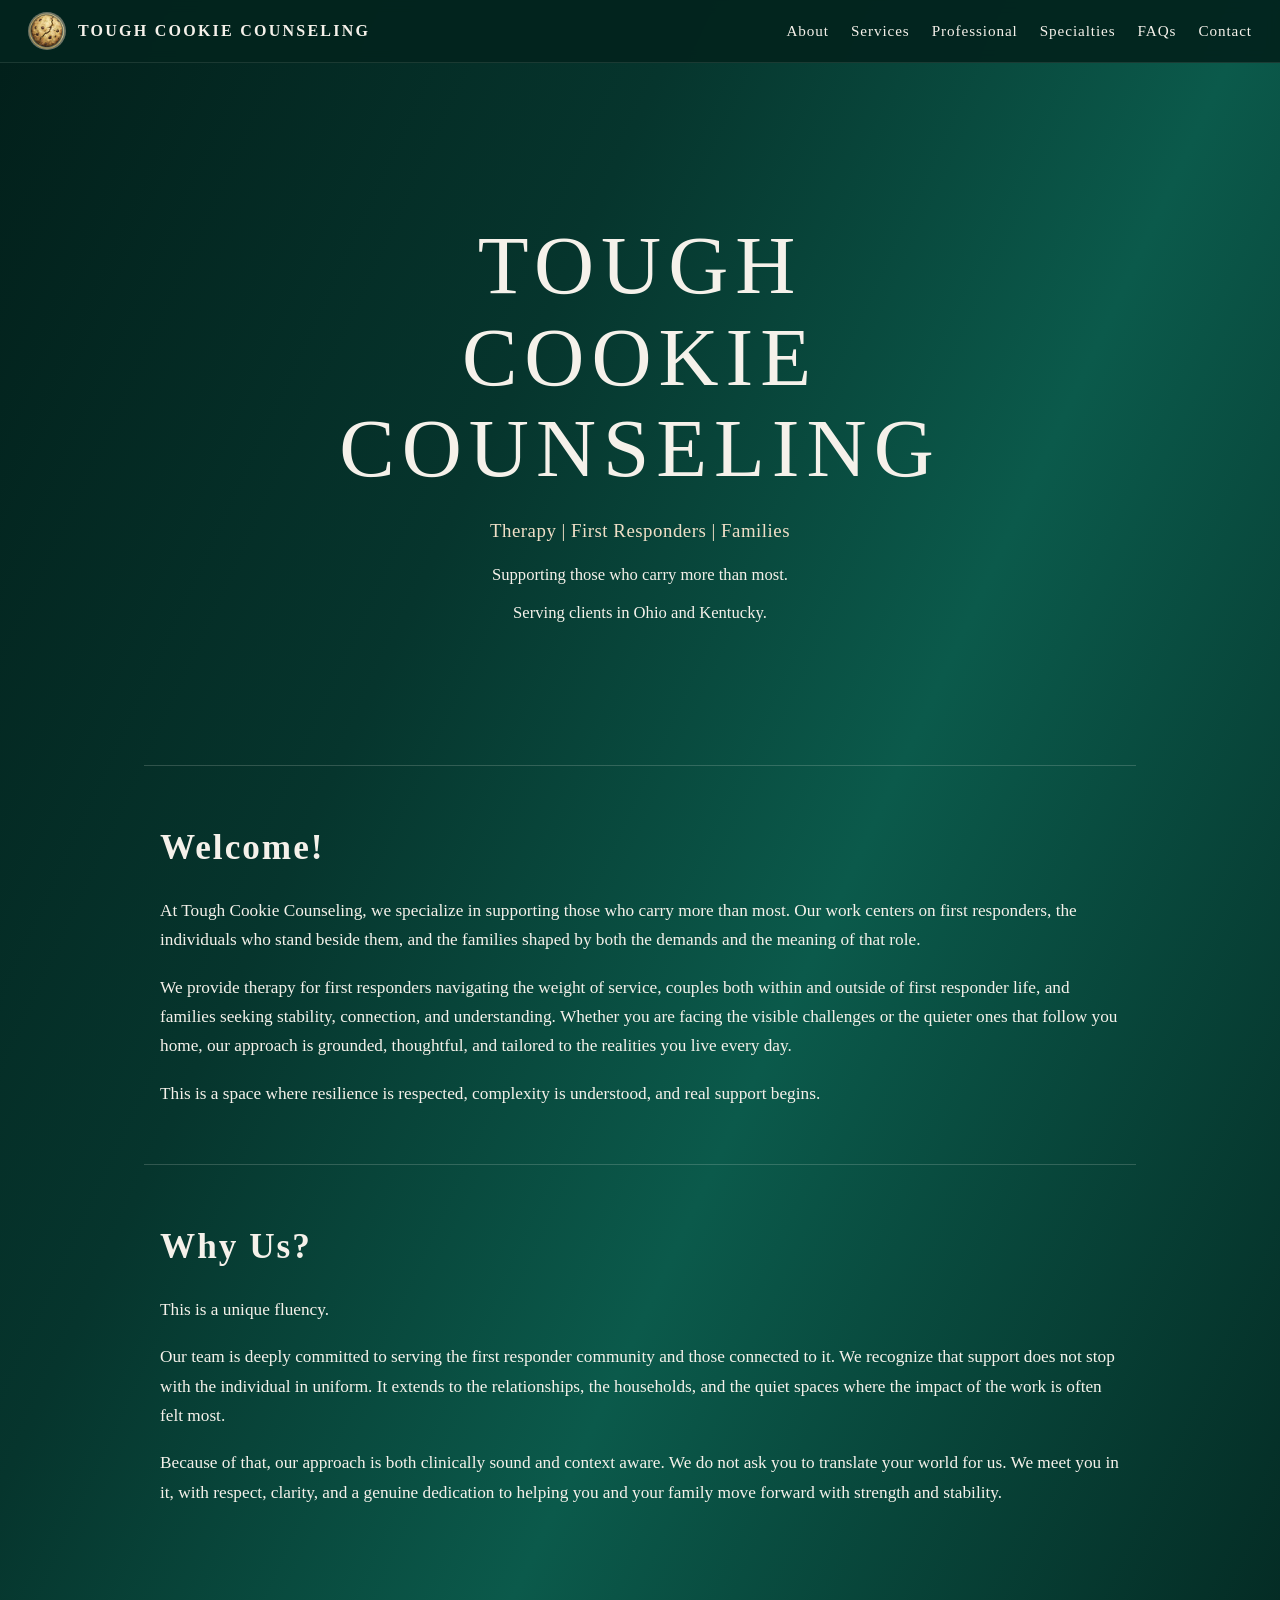
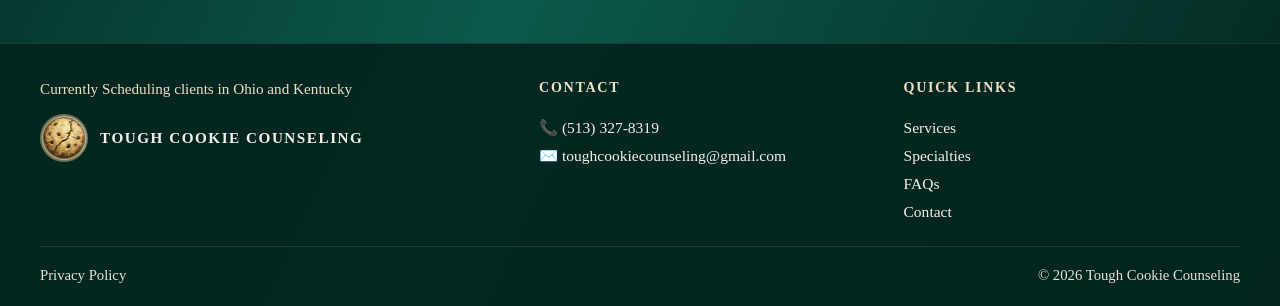
==== commit 9ecee03d: "up" ====
--- a/index.html
+++ b/index.html
@@ -142,8 +142,3 @@
   <script src="assets/js/nav.js"></script>
 </body>
 </html>
-<<<<<<< HEAD
-
-=======
-
->>>>>>> 015935b (update)
